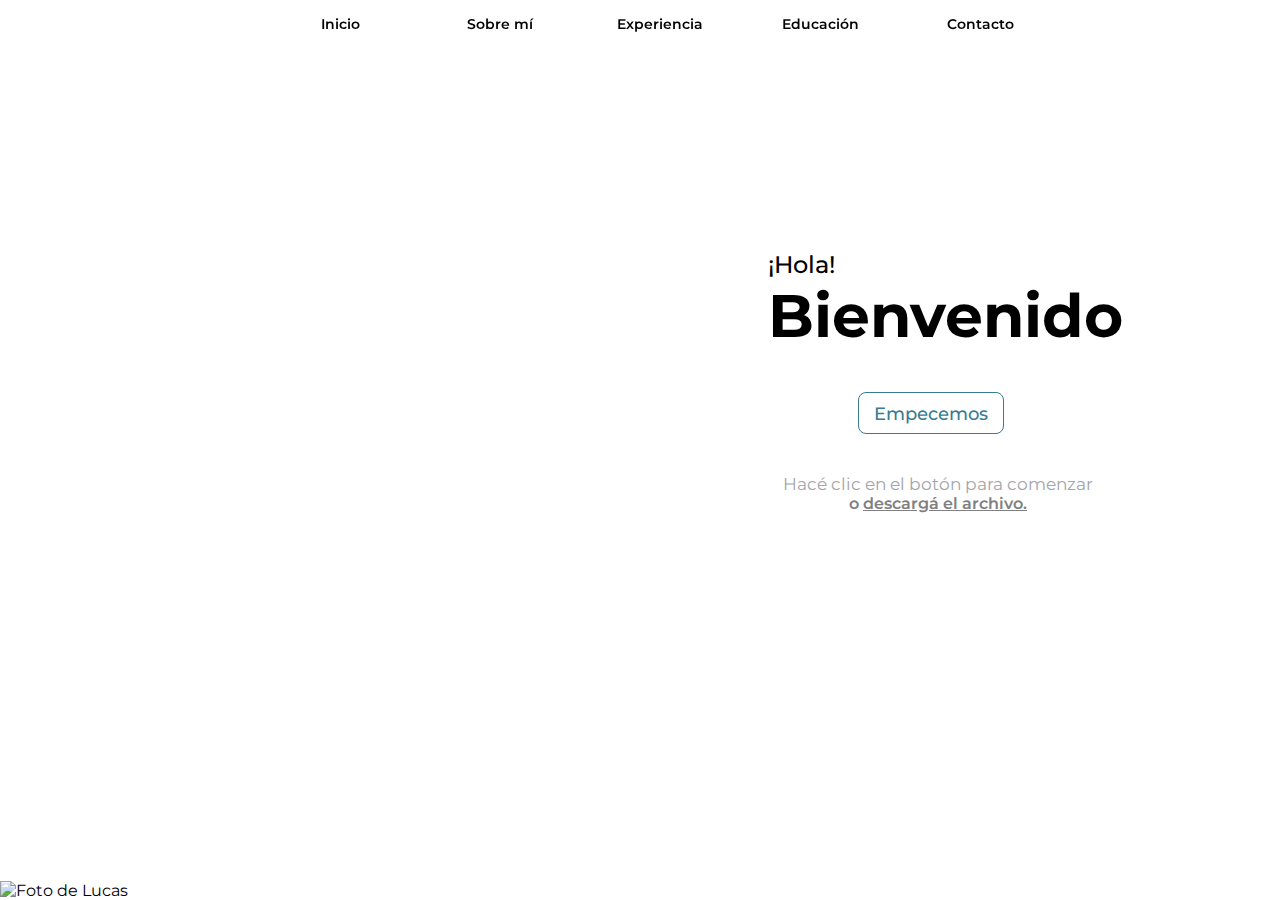
==== Index.html @ 10b66865 "Ya acercandonos a la version final" ====
<!DOCTYPE html>
<html lang="es">
<head>
    <meta charset="UTF-8">
    <meta http-equiv="X-UA-Compatible" content="IE=edge">
    <meta name="viewport" content="width=device-width, initial-scale=1.0">
    <title>Lucas Gallelli</title>
     <!-- Simbolos Iconos--> 
    <link rel="stylesheet" href="https://fonts.googleapis.com/css2?family=Material+Symbols+Outlined:opsz,wght,FILL,GRAD@20..48,100..300,0..1,-50..200" />
     <!-- JS--> 
     <script src="LEGCV.js"></script>
     <!-- CSS--> 
    <link rel="stylesheet" href="EstiloCV.css">
     <!-- Animacion de carga--> 
    <link rel="stylesheet" href="https://cdnjs.cloudflare.com/ajax/libs/animate.css/4.1.1/animate.min.css"/>
     <!-- AGREGAR Icon--> 
    <link rel="icon" type="image/x-icon" href="/Users/lucasegallelli/Downloads/LogoCV.ico">
     <!-- Fuente--> 
    <link rel="preconnect" href="https://fonts.googleapis.com"><link rel="preconnect" href="https://fonts.gstatic.com" crossorigin><link href="https://fonts.googleapis.com/css2?family=Montserrat:wght@100;300;400;500;600;700;800;900;&display=swap" rel="stylesheet">
</head>

<body>
    
    <ul class= "animate__animated animate__slideInDown">
        <li><a href="Index.html">Inicio</a></li>
        <li><a href="SobreMi.html">Sobre mí</a></li>
        <li><a href="Experiencia.html">Experiencia</a></li>
        <li><a href="Educacion.html">Educación</a></li>
        <li><a href="Contacto.html">Contacto</a></li>
    </ul>
    <nav class= "animate__animated animate__slideInDown">
        <li><a href="Index.html"><span class="material-symbols-outlined"> home</span></a></li>
        <li><a href="SobreMi.html"><span class="material-symbols-outlined"><span class="material-symbols-outlined">    account_circle</span></a></li>
        <li><a href="Experiencia.html"><span class="material-symbols-outlined">    work </span></a></li>
        <li><a href="Educacion.html"><span class="material-symbols-outlined">    import_contacts</span></a></li>
        <li><a href="Contacto.html"><span class="material-symbols-outlined"><span class="material-symbols-outlined">    mail</span></a></li>
    </nav>


    <section id="mainindexblock">

        <section id="indexblock">
            <img id="imagenindex" src="https://lh3.googleusercontent.com/pw/AL9nZEUsUrHwEGpe4EDFGvpiYIMsUhgP1ycoMiQ3l0-CgTGz7_RAZbsXWkZx-DqBt7viKuoh9SEIlNBUZXbMzDI_e-8yvKMDNLJImQ0JRB9S02xfqmV3vnQbDFMdwe0whX_OdP-_3GzON7Pcq81nXIEv-Cq0=w1065-h969-no?authuser=0" alt="Foto de Lucas" class= "animate__animated animate__fadeIn">
        </section>

        <section id="indexblock-2">
            <h3 class= "animate__animated animate__fadeInDown">¡Hola!</h3>
            <h1 class= "animate__animated animate__fadeInDown">Bienvenido</h1>
            <section id="button-index"><a id="abutton" href="SobreMi.html" class= "animate__animated animate__slideInUp">  Empecemos </a> </section>  
            <p id="p-index" class= "animate__animated animate__slideInUp"> Hacé clic en el botón para comenzar <br> <a id="download" href="https://drive.google.com/file/d/1R2vKkUDHqL-ujdQnLqTglg-j7vPukEaL/view?usp=sharing"> o <u> descargá el archivo. <u></u></a></p>
        </section>
    </section>

</body>


</html>
---- EstiloCV.css ----
body{
    margin: 0;
    min-height: 200%;
    font-family: 'Montserrat', sans-serif;
    background-attachment: static;
    background-image: url="https://64.media.tumblr.com/e9d7d4c5189bf2d4683c17b2a62a8ae2/b3cb9c77907a5abc-eb/https://64.media.tumblr.com/e9d7d4c5189bf2d4683c17b2a62a8ae2/b3cb9c77907a5abc-eb/s2048x3072/b0f3a84730cfe942783b98a0b2a202f11261b76d.pnj/b0f3a84730cfe942783b98a0b2a202f11261b76d.pnj";}
   /** Menu - NavBar*/
ul,nav {
    top: 0;  z-index: 1000;
    margin: 0;    height: 50px;
    list-style-type: none;
    display: flex;
    text-align: center;
    justify-content: center;
    overflow: hidden;
    position: sticky;
    background-color: rgba(255, 255, 255, 0.123);  -webkit-backdrop-filter: blur(1px);
    backdrop-filter: blur(8px);}
    nav {
        display: none;}
li {
    display: inline-block;
    position: static;
    margin-bottom: 1px;} 
    li a:hover {
        color: rgb(56, 124, 145);}
a {
    display: block; 
    width: 130px;
    color: black;
    padding: 15px 15px 0px 15px;
    text-decoration: none;
    font-size: 14px; font-weight: 600;}
   /** Elementos comunes a  mas de 1 seccion */
h1,h2,h3,h4,p {
        color: black;
        margin: 0px;
        width: fit-content;}
h1{ 
    font-weight:700;
    font-size: 60px;}
h2{
        font-weight:700;
        font-size: 50px;} 
h3{
    font-weight: 500;
    font-size: 24px; 
    font-style: normal;}
h4{ 
    font-size: 42px; 
    font-weight: 400;}
h5 {
    font-size: 18px; 
    font-weight: 400;}
p{  
    text-align: justify; 
    font-size: 17px; 
    font-weight: 400;}
#p-white {
    color: #ffffff;}
button {   
    position: sticky;
    background: radial-gradient(1657.5% 33094.44% at 50% 50%, rgba(41, 251, 87, 0.2) 0%, rgba(0, 0, 0, 0) 100%) /* warning: gradient uses a rotation that is not supported by CSS and may not behave as expected */, radial-gradient(683.75% 83958.63% at 104.63% -91.25%, rgba(36, 55, 105, 0.2) 0%, rgba(0, 0, 0, 0) 100%, rgba(61, 101, 203, 0.2) 100%) /* warning: gradient uses a rotation that is not supported by CSS and may not behave as expected */, radial-gradient(298.75% 65362.36% at 6.35% -251.25%, #3D65CB 0%, rgba(255, 255, 255, 0) 100%) ; 
    border-radius: 8px;
    border: 0;}
#abutton {
    border-radius: 8px;
    border: 1px solid; 
    background-color: transparent; 
    color: rgb(56, 124, 145);
    border-color: rgb(56, 124, 145);
    font-size: 18px; 
    font-weight: 500;
    padding-top: 10px;
    margin: 10px 0 10px 0;
    width: fit-content;
    height: 30px;
    text-align: center;}  
    #abutton:hover {
        border: 1px solid;
        border-color: rgb(56, 124, 145);
        background: radial-gradient(1657.5% 33094.44% at 50% 50%, rgba(41, 251, 87, 0.2) 0%, rgba(0, 0, 0, 0) 100%), radial-gradient(683.75% 83958.63% at 104.63% -91.25%, rgba(36, 55, 105, 0.2) 0%, rgba(0, 0, 0, 0) 100%, rgba(61, 101, 203, 0.2) 100%) /* warning: gradient uses a rotation that is not supported by CSS and may not behave as expected */, radial-gradient(298.75% 65362.36% at 6.35% -251.25%, #3D65CB 0%, rgba(255, 255, 255, 0) 100%); 
        border-radius: 8px;
        color: #ffffff;
        font-weight: 400;}
#section-margin {
    position: relative;
    text-align: left;
    margin: 110px 20% 200px 20%;}
#globodetexto,#globodetexto-2,#globodetexto-3  {
    margin-top: 30px;
    margin-bottom: 30px;
    padding: 30px 8% 30px 8%;
    border-left: 20;
    border-radius: 20px;}
    #globodetexto {
        color: rgb(31, 30, 30);
        background: radial-gradient(325.11% 381.11% at 45.51% 55.88%, rgba(255, 255, 255, 0.7) 0%, rgba(0, 0, 0, 0) 100%) /* warning: gradient uses a rotation that is not supported by CSS and may not behave as expected */, radial-gradient(285.84% 1067.53% at -35.74% -46.4%, rgba(64, 133, 170, 0.15) 0%, rgba(0, 0, 0, 0) 100%) /* warning: gradient uses a rotation that is not supported by CSS and may not behave as expected */;}    
    #globodetexto-2 {
        color: rgb(255, 255, 255);
        background: radial-gradient(1657.5% 33094.44% at 50% 50%, rgba(41, 251, 87, 0.2) 0%, rgba(0, 0, 0, 0) 100%), radial-gradient(683.75% 83958.63% at 104.63% -91.25%, rgba(36, 55, 105, 0.2) 0%, rgba(0, 0, 0, 0) 100%, rgba(61, 101, 203, 0.2) 100%) /* warning: gradient uses a rotation that is not supported by CSS and may not behave as expected */, radial-gradient(298.75% 65362.36% at 6.35% -251.25%, #3D65CB 0%, rgba(255, 255, 255, 0) 100%);}
    #globodetexto-3 {
        color: rgb(255, 255, 255);
        background: radial-gradient(1657.5% 33094.44% at 50% 50%, rgba(42, 183, 73, 0.2) 0%, rgba(0, 0, 0, 0) 100%), radial-gradient(683.75% 83958.63% at 104.63% -91.25%, rgba(23, 34, 65, 0.2) 0%, rgba(0, 0, 0, 0) 100%, rgba(41, 65, 126, 0.2) 100%) /* warning: gradient uses a rotation that is not supported by CSS and may not behave as expected */, radial-gradient(298.75% 65362.36% at 6.35% -251.25%, #3D65CB 0%, rgba(255, 255, 255, 0) 100%);}
    #titulo {
    margin-bottom: 50px;
    color:black;}
    #icono {
        width:55px;
        position: relative;
        margin-bottom: 40px;}     
    /** Index */
#imagenindex {
            position: absolute;
            width:1010px;
            left: 0px;
            margin: 0;
            padding: 0; 
            bottom: 0;}
#indexblock-2 {
            align-items: center;
            height: 10px;
            margin-top: 200px;
            margin-left: 60%;
            width:fit-content;}
#p-index{
            margin-top: 40px;
            text-align: center;
            color: #a3a5a9;
            width: 340px;}
#button-index{
            margin-top: 40px;
            margin-left: 90px;}
#download {
    padding: 0;
    margin-left: 70px;
    text-align: center;
    color: #808082;
    font-size: 16px;
    width: 200px;}
    /** Sobre mi */
#sobremi-titulo {
    margin-left: 45%;
    margin-bottom: 150px;}
#imagen-sobremi {
    position: absolute;
    margin-left: 25%;
    margin-top: 50px;
    border-radius: 500px;
    width: 250px;}
    /** Experiencia */
#primertrabajo {
    margin-top: 10px;
    border-bottom: solid; 
    border-color: #e1e1e1;
    border-width: 0.5px;
    padding-bottom: 20px;}
#segundotrabajo {
        margin-top: 40px;
        border-width: 0.5px;}
#resaltado {
    color: rgb(56, 124, 145);
    text-align: right;
    font-weight: 600;
    font-size: 16px;
    margin: 15px 0 15px 0;
    width: fit-content;
    padding: 0; }

/* Ventanas modales */
#abrir, #abrir-2{
	text-decoration: none;
	font-size:14px;
	display: inline-block;
	padding: 5px;
	width: 130px;
    font-weight: 400;
	color:rgb(56, 124, 145);}
#abrir:hover, #abrir-2:hover{
    font-weight: 400;
    text-decoration: underline;
    color:rgb(56, 124, 145); }
.flex{
	height:100%;
	display: flex;
    justify-content: space-between;
    -webkit-backdrop-filter: blur(1px);
    backdrop-filter: blur(1px);}
.textos{
	text-align: right;}
#textos-div {
    margin: 0;    padding: 0;}
#ventana-modal {
    position: fixed; width: 100%;}
.modal{
	display: none;
	position: fixed;
	z-index:2000;
	overflow: auto;
	left: 0;
	top:0;
	width: 100%;
	height:100%;
	background: rgba(0, 0, 0, 0.452);}
.contenido-modal{
	position: relative;
	background-color: #fefefe;
    padding: 25px 25px 30px 25px;
	margin: auto;
	width: 40%;
	box-shadow: 0 0 15px 0 rgba(0, 0, 0, .4);
	animation-name: modal;
	animation-duration: .7s;
    border-radius: 15px;}
        @keyframes modal{
            from{top:-330px; opacity:0;}
            to{top:0; opacity:1;}}
.modal-header {
	padding: 1px 16px;
	color: black;
    margin-bottom: 20px;}
    #titulo-referencia {
        margin-bottom: 25px;
        font-weight: 700;}
.modal-body{
	padding: 10px 20px 20px 20px;
    text-align: center;}
.close{
	color: #d6d3d3;
    margin-bottom: 10px;
	font-size:30px;}
        .close:hover{
	color: rgb(233, 78, 78);
	text-decoration: none;
	cursor: pointer;}
    /** Educacion e Idiomas */
#primerestudio {
        margin-top: 10px;
        border-bottom: solid; 
        border-color: #e7e6e6;
        border-width: 0.5px;
        padding-bottom: 40px;}
#segundoestudio {
        margin-top: 30px;
        border-bottom: solid; 
        border-color: #e7e6e6;
        border-width: 0.5px;
        padding-bottom: 50px;}
#tercerestudio {
        margin-top: 30px;
        padding-bottom: 20px;
        border-width: 0.5px;}
#langsection {    
    margin-top: 100px;
    margin-bottom: 30px;}
        /** Contacto */
input {
    font-family: 'Montserrat', sans-serif;
    width: 90%; 
    height: 30px;
    top: 342px;
    padding-left: 15px;  margin: 10px;
    background:#ffffff;
    border: 0px; 
    border-radius: 60px;}
textarea {
        font-family: 'Montserrat', sans-serif;
        width: 87%; 
        height: 100px;
        top: 342px;
        padding: 15px;  margin: 10px;
        background:#ffffff;
        border: 0px; 
        border-radius: 20px;}
#redes {
    background: black; 
    overflow: hidden;
    text-align: center;
    position: static;
    bottom: 0;
    height: 100px;}
#a-redes {
    color: white;
    margin-top: 15%;
    margin-left: 10px;
    margin-right: 10px;
    font-weight: 600;
    font-size: 14px;}
#button-enviar {
    margin-left: 45%;
    margin-right: 45%;
    padding: 2px;
    background: radial-gradient(1657.5% 33094.44% at 50% 50%, rgba(41, 251, 87, 0.2) 0%, rgba(0, 0, 0, 0) 100%), radial-gradient(683.75% 83958.63% at 104.63% -91.25%, rgba(36, 55, 105, 0.2) 0%, rgba(0, 0, 0, 0) 100%, rgba(61, 101, 203, 0.2) 100%) /* warning: gradient uses a rotation that is not supported by CSS and may not behave as expected */, radial-gradient(298.75% 65362.36% at 6.35% -251.25%, #3D65CB 0%, rgba(255, 255, 255, 0) 100%); 
    margin-top: 5%;}
#abutton-enviar{ 
    color: #ffffff;
    font-family: 'Montserrat', sans-serif;     
    font-size: 14px; 
    font-weight: 500;
    padding: 10px; 
    border-radius: 30px;
    width: fit-content;}
#check { 
    margin-top: 9px ;
    margin-left: 15px ;
    float: left;
    font-size: 12px;
    width: fit-content;}
#checkbox {
    float: left;
    background-color: #292929;
    width: 15px;
    border: 0 solid;
    margin: 0 0  0 15px;}
#button-siguiente {
    position: absolute;
    margin-top: 4%;
    right: 0;}
#option-section {
    display: flex;
    flex-direction: row;
    justify-content: left;}
#globodecontacto  {
    margin-top: 30px;
    margin-bottom: 30px;
    padding: 20px 5% 20px 5%;
    width: 45%;
    height: 200px;
    border-radius: 20px;
    color: white;
    background: radial-gradient(1657.5% 33094.44% at 50% 50%, rgba(41, 251, 87, 0.2) 0%, rgba(0, 0, 0, 0) 100%), radial-gradient(683.75% 83958.63% at 104.63% -91.25%, rgba(36, 55, 105, 0.2) 0%, rgba(0, 0, 0, 0) 100%, rgba(61, 101, 203, 0.2) 100%) /* warning: gradient uses a rotation that is not supported by CSS and may not behave as expected */, radial-gradient(298.75% 65362.36% at 6.35% -251.25%, #3D65CB 0%, rgba(255, 255, 255, 0) 100%);}
#a-3{
margin-top: 90px;
text-decoration: none;
text-align: center;
font-size:40px;
display: inline-block;
padding: 1px 0 3px;
width: 55px;
border-radius: 300%;
color:rgb(56, 124, 145);
background-color: white;}
#a-3:hover{
     background-color: #212121; color: white; }
#QR {
        width:80%;
        margin-top: 40px;  
        align-items: center;}
    /*Responsive*/
    @media (max-width: 1100px) {
        #imagenindex {width: 800px; left:-100px;}
        #indexblock-2 {margin-left: 50%; margin-top: 100px}
        #section-margin {margin-left: 10%; margin-right: 10%;}
        #imagen-sobremi {width: 0px}
        #sobremi-titulo {margin-left: 0;margin-bottom: 40px;}}
    @media (max-width: 840px) {
        ul {display: none;}
        a {width: 45px;}
        .contenido-modal{width: 70%}
        .textos{padding: 150px;}
        #option-section,nav{ display:block;}
        #globodecontacto {width: 90%;height: 200px;}
        #redes{ margin-left: -10%;}
        #imagenindex {width: 600px;left:0;bottom: 0;}
        #indexblock-2 {display: block center; margin-left: 25%; margin-top: 80px}}
    @media screen and (max-width:580px){
        h1{font-size: 50px}
        .textos{padding:50px}
        #imagenindex {width: 350px;left:0;}
        #indexblock-2 {margin-left: 10%; margin-top: 50px; margin-bottom: 5px;}
        #p-index{margin-top: 20px; font-size: 14px; margin-left: -30px; }
        #download {font-size: 14px;}
        #button-index {margin-left: 60px;}}
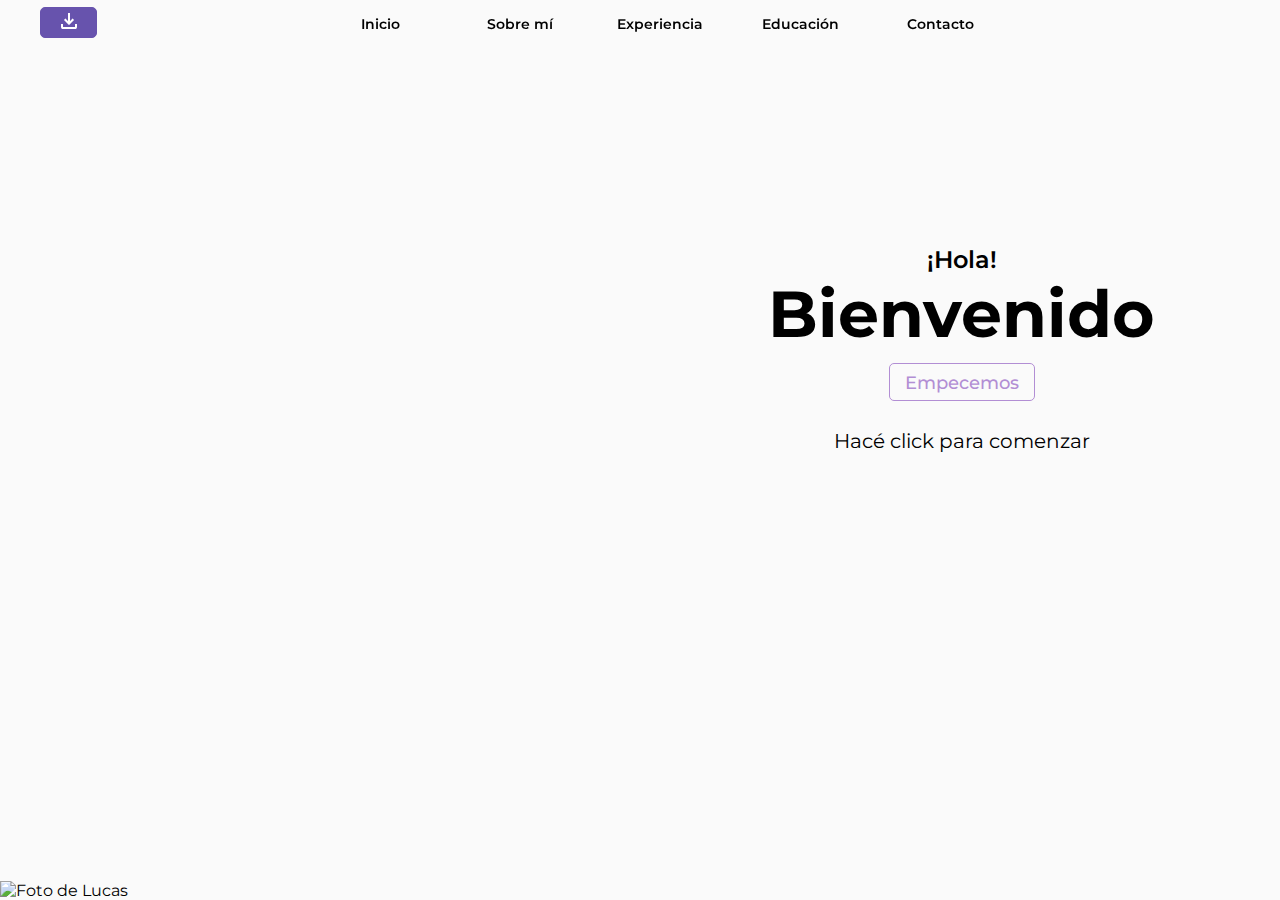
==== commit 82b09c9b: "Estilos" ====
--- a/Index.html
+++ b/Index.html
@@ -7,8 +7,6 @@
     <title>Lucas Gallelli</title>
      <!-- Simbolos Iconos--> 
     <link rel="stylesheet" href="https://fonts.googleapis.com/css2?family=Material+Symbols+Outlined:opsz,wght,FILL,GRAD@20..48,100..300,0..1,-50..200" />
-     <!-- JS--> 
-     <script src="LEGCV.js"></script>
      <!-- CSS--> 
     <link rel="stylesheet" href="EstiloCV.css">
      <!-- Animacion de carga--> 
@@ -20,13 +18,16 @@
 </head>
 
 <body>
-    
+<!-- NavBar-->  
     <ul class= "animate__animated animate__slideInDown">
+        <li><a id="abutton-down" href="https://drive.google.com/file/d/1R2vKkUDHqL-ujdQnLqTglg-j7vPukEaL/view?usp=sharing">  <span class="material-symbols-outlined">
+            download</span></a></li>
         <li><a href="Index.html">Inicio</a></li>
         <li><a href="SobreMi.html">Sobre mí</a></li>
         <li><a href="Experiencia.html">Experiencia</a></li>
         <li><a href="Educacion.html">Educación</a></li>
         <li><a href="Contacto.html">Contacto</a></li>
+
     </ul>
     <nav class= "animate__animated animate__slideInDown">
         <li><a href="Index.html"><span class="material-symbols-outlined"> home</span></a></li>
@@ -45,13 +46,14 @@
 
         <section id="indexblock-2">
             <h3 class= "animate__animated animate__fadeInDown">¡Hola!</h3>
-            <h1 class= "animate__animated animate__fadeInDown">Bienvenido</h1>
-            <section id="button-index"><a id="abutton" href="SobreMi.html" class= "animate__animated animate__slideInUp">  Empecemos </a> </section>  
-            <p id="p-index" class= "animate__animated animate__slideInUp"> Hacé clic en el botón para comenzar <br> <a id="download" href="https://drive.google.com/file/d/1R2vKkUDHqL-ujdQnLqTglg-j7vPukEaL/view?usp=sharing"> o <u> descargá el archivo. <u></u></a></p>
+            <h1 id="titulo" class= "animate__animated animate__fadeInDown">Bienvenido</h1>
+            <section id="button-index"><a id="abutton" href="SobreMi.html" class= "animate__animated animate__slideInUp">  Empecemos </a>  </section>  
+            <p  class= "animate__animated animate__slideInUp"> Hacé click para comenzar </p> 
+           
         </section>
+
     </section>
-
+ <!-- JS--> 
+ <script src="LEGCV.js"></script>
 </body>
-
-
 </html>--- a/EstiloCV.css
+++ b/EstiloCV.css
@@ -1,14 +1,14 @@
-
 body{
     margin: 0;
     min-height: 200%;
     font-family: 'Montserrat', sans-serif;
-    background-attachment: static;
-    background-image: url="https://64.media.tumblr.com/e9d7d4c5189bf2d4683c17b2a62a8ae2/b3cb9c77907a5abc-eb/https://64.media.tumblr.com/e9d7d4c5189bf2d4683c17b2a62a8ae2/b3cb9c77907a5abc-eb/s2048x3072/b0f3a84730cfe942783b98a0b2a202f11261b76d.pnj/b0f3a84730cfe942783b98a0b2a202f11261b76d.pnj";}
+    background-attachment: fixed;
+    background-size: 2400px;
+    background-color: #fafafa;}
    /** Menu - NavBar*/
 ul,nav {
     top: 0;  z-index: 1000;
-    margin: 0;    height: 50px;
+    margin: 0;    height: 45px;
     list-style-type: none;
     display: flex;
     text-align: center;
@@ -24,66 +24,84 @@
     position: static;
     margin-bottom: 1px;} 
     li a:hover {
-        color: rgb(56, 124, 145);}
+        color: #b48fd5;}
 a {
     display: block; 
-    width: 130px;
+    width: 110px;
     color: black;
     padding: 15px 15px 0px 15px;
     text-decoration: none;
     font-size: 14px; font-weight: 600;}
-   /** Elementos comunes a  mas de 1 seccion */
-h1,h2,h3,h4,p {
-        color: black;
+   /** Elementos comunes a  mas de 1 pagina html */
+h1,h2,h3,h4,h5,h6,p {
         margin: 0px;
         width: fit-content;}
 h1{ 
     font-weight:700;
-    font-size: 60px;}
+    font-size: 65px;}
 h2{
         font-weight:700;
         font-size: 50px;} 
 h3{
-    font-weight: 500;
+    font-weight: 600;
     font-size: 24px; 
     font-style: normal;}
 h4{ 
     font-size: 42px; 
+    font-weight: 600;}
+h5 {
+    font-size: 20px; 
+    font-weight: 700;}
+h6 {
+    font-size: 20px; 
+    color: #6752ad;
+    font-weight: 700;}
+p{  
+    margin-top: 18px;
+    margin-bottom: 20px;
+    text-align: justify; 
+    font-size: 20px; 
     font-weight: 400;}
-h5 {
-    font-size: 18px; 
-    font-weight: 400;}
-p{  
-    text-align: justify; 
-    font-size: 17px; 
-    font-weight: 400;}
-#p-white {
+#white {
     color: #ffffff;}
 button {   
     position: sticky;
     background: radial-gradient(1657.5% 33094.44% at 50% 50%, rgba(41, 251, 87, 0.2) 0%, rgba(0, 0, 0, 0) 100%) /* warning: gradient uses a rotation that is not supported by CSS and may not behave as expected */, radial-gradient(683.75% 83958.63% at 104.63% -91.25%, rgba(36, 55, 105, 0.2) 0%, rgba(0, 0, 0, 0) 100%, rgba(61, 101, 203, 0.2) 100%) /* warning: gradient uses a rotation that is not supported by CSS and may not behave as expected */, radial-gradient(298.75% 65362.36% at 6.35% -251.25%, #3D65CB 0%, rgba(255, 255, 255, 0) 100%) ; 
     border-radius: 8px;
     border: 0;}
-#abutton {
-    border-radius: 8px;
+    #abutton, #abutton-down {
+    border-radius: 5px;
     border: 1px solid; 
     background-color: transparent; 
-    color: rgb(56, 124, 145);
-    border-color: rgb(56, 124, 145);
+    color: #b28ed4;
+    border-color: #b28ed4;
     font-size: 18px; 
     font-weight: 500;
-    padding-top: 10px;
+    padding-top: 8px;
+    padding-bottom: 4px;
     margin: 10px 0 10px 0;
     width: fit-content;
-    height: 30px;
-    text-align: center;}  
-    #abutton:hover {
+    height: 24px;
+    text-align: center;
+    transition: 0.5s;}  
+    #abutton-down {
+        background-color: #6753ad;
+        color: white;
+        position: absolute;
+        left: 40px;
+        top: -3px;
+        border-radius: 5px;
+        width: 25px;
+        border: 1px solid #6752ad;
+        padding-top: 1px;
+    }
+        #abutton:hover, #abutton-down:hover {
+        border-radius: 50px;
         border: 1px solid;
-        border-color: rgb(56, 124, 145);
-        background: radial-gradient(1657.5% 33094.44% at 50% 50%, rgba(41, 251, 87, 0.2) 0%, rgba(0, 0, 0, 0) 100%), radial-gradient(683.75% 83958.63% at 104.63% -91.25%, rgba(36, 55, 105, 0.2) 0%, rgba(0, 0, 0, 0) 100%, rgba(61, 101, 203, 0.2) 100%) /* warning: gradient uses a rotation that is not supported by CSS and may not behave as expected */, radial-gradient(298.75% 65362.36% at 6.35% -251.25%, #3D65CB 0%, rgba(255, 255, 255, 0) 100%); 
-        border-radius: 8px;
+        border-color:#b28ed4;
+        background-color:#b28ed4; 
         color: #ffffff;
-        font-weight: 400;}
+        font-weight: 500;}
 #section-margin {
     position: relative;
     text-align: left;
@@ -96,50 +114,63 @@
     border-radius: 20px;}
     #globodetexto {
         color: rgb(31, 30, 30);
-        background: radial-gradient(325.11% 381.11% at 45.51% 55.88%, rgba(255, 255, 255, 0.7) 0%, rgba(0, 0, 0, 0) 100%) /* warning: gradient uses a rotation that is not supported by CSS and may not behave as expected */, radial-gradient(285.84% 1067.53% at -35.74% -46.4%, rgba(64, 133, 170, 0.15) 0%, rgba(0, 0, 0, 0) 100%) /* warning: gradient uses a rotation that is not supported by CSS and may not behave as expected */;}    
+        background: #fff }    
     #globodetexto-2 {
         color: rgb(255, 255, 255);
-        background: radial-gradient(1657.5% 33094.44% at 50% 50%, rgba(41, 251, 87, 0.2) 0%, rgba(0, 0, 0, 0) 100%), radial-gradient(683.75% 83958.63% at 104.63% -91.25%, rgba(36, 55, 105, 0.2) 0%, rgba(0, 0, 0, 0) 100%, rgba(61, 101, 203, 0.2) 100%) /* warning: gradient uses a rotation that is not supported by CSS and may not behave as expected */, radial-gradient(298.75% 65362.36% at 6.35% -251.25%, #3D65CB 0%, rgba(255, 255, 255, 0) 100%);}
+        background: linear-gradient(300deg,#32316a 0%,#1e1d88 25%,#6753ad 55%)}
     #globodetexto-3 {
         color: rgb(255, 255, 255);
-        background: radial-gradient(1657.5% 33094.44% at 50% 50%, rgba(42, 183, 73, 0.2) 0%, rgba(0, 0, 0, 0) 100%), radial-gradient(683.75% 83958.63% at 104.63% -91.25%, rgba(23, 34, 65, 0.2) 0%, rgba(0, 0, 0, 0) 100%, rgba(41, 65, 126, 0.2) 100%) /* warning: gradient uses a rotation that is not supported by CSS and may not behave as expected */, radial-gradient(298.75% 65362.36% at 6.35% -251.25%, #3D65CB 0%, rgba(255, 255, 255, 0) 100%);}
-    #titulo {
-    margin-bottom: 50px;
-    color:black;}
-    #icono {
-        width:55px;
+        background-color: #6752ad;}
+#icono {
+        width:45px;
+        border-radius:10px ;
         position: relative;
-        margin-bottom: 40px;}     
+        margin-bottom: 30px;}   
+footer {
+    background: #404040; 
+    overflow: hidden;
+    text-align: center;
+    position: static;
+    bottom: 0;
+    height: 90px;}
+    #a-redes {
+        color: white;
+        margin-top: 15%;
+        width: fit-content;
+        margin-left: 10px;
+        margin-right: 10px;
+        font-weight: 600;
+        font-size: 14px;}
     /** Index */
 #imagenindex {
-            position: absolute;
-            width:1010px;
-            left: 0px;
-            margin: 0;
-            padding: 0; 
-            bottom: 0;}
+    position: absolute;
+    width:1010px;
+    left: 0px;
+    margin: 0;
+    padding: 0; 
+    bottom: 0;}
 #indexblock-2 {
-            align-items: center;
-            height: 10px;
-            margin-top: 200px;
-            margin-left: 60%;
-            width:fit-content;}
+    display: flex;
+    flex-direction: column;
+    align-items: center;
+    height: 10px;
+    margin-top: 200px;
+    margin-left: 60%;
+    width:fit-content;}
+#buttonindex {
+    display: flex;
+    flex-direction: row;
+}
 #p-index{
-            margin-top: 40px;
-            text-align: center;
-            color: #a3a5a9;
-            width: 340px;}
-#button-index{
-            margin-top: 40px;
-            margin-left: 90px;}
-#download {
-    padding: 0;
-    margin-left: 70px;
-    text-align: center;
-    color: #808082;
-    font-size: 16px;
-    width: 200px;}
+    margin-top: 40px;
+    text-align: center;
+    color: #a3a5a9;
+    width: 340px;}
     /** Sobre mi */
+#conteiner {
+    display: flex;
+    flex-direction: row;
+    justify-content: space-between}
 #sobremi-titulo {
     margin-left: 45%;
     margin-bottom: 150px;}
@@ -148,6 +179,7 @@
     margin-left: 25%;
     margin-top: 50px;
     border-radius: 500px;
+    background-color: rgb(255, 255, 255);
     width: 250px;}
     /** Experiencia */
 #primertrabajo {
@@ -159,28 +191,21 @@
 #segundotrabajo {
         margin-top: 40px;
         border-width: 0.5px;}
-#resaltado {
-    color: rgb(56, 124, 145);
-    text-align: right;
-    font-weight: 600;
-    font-size: 16px;
-    margin: 15px 0 15px 0;
-    width: fit-content;
-    padding: 0; }
-
 /* Ventanas modales */
 #abrir, #abrir-2{
-	text-decoration: none;
-	font-size:14px;
-	display: inline-block;
-	padding: 5px;
-	width: 130px;
-    font-weight: 400;
-	color:rgb(56, 124, 145);}
+    margin-top: 30px;
+    margin-bottom: 20px;
+    text-decoration: none;
+    text-align: center;
+    font-size:30px;
+    display: inline-block;
+    justify-content: center;
+    padding: 0 0 0 0  ;    width: 34px; height: 34px;
+    border-radius: 300px;
+    color:rgb(255, 255, 255);
+    background-color:#b28ed4;}
 #abrir:hover, #abrir-2:hover{
-    font-weight: 400;
-    text-decoration: underline;
-    color:rgb(56, 124, 145); }
+    background-color: rgb(0, 0, 0) ; color: white; }
 .flex{
 	height:100%;
 	display: flex;
@@ -208,7 +233,7 @@
 	background-color: #fefefe;
     padding: 25px 25px 30px 25px;
 	margin: auto;
-	width: 40%;
+	width: 35%;
 	box-shadow: 0 0 15px 0 rgba(0, 0, 0, .4);
 	animation-name: modal;
 	animation-duration: .7s;
@@ -227,6 +252,8 @@
 	padding: 10px 20px 20px 20px;
     text-align: center;}
 .close{
+    position: absolute;
+    right: 15px;
 	color: #d6d3d3;
     margin-bottom: 10px;
 	font-size:30px;}
@@ -246,14 +273,19 @@
         border-bottom: solid; 
         border-color: #e7e6e6;
         border-width: 0.5px;
-        padding-bottom: 50px;}
+        padding-bottom: 10px;}
 #tercerestudio {
-        margin-top: 30px;
+        margin-top: 40px;
         padding-bottom: 20px;
         border-width: 0.5px;}
 #langsection {    
     margin-top: 100px;
     margin-bottom: 30px;}
+#Lic {
+    width:100%;
+    margin-top: 10px;  
+    align-items: center;
+    border-radius: 10px;}
         /** Contacto */
 input {
     font-family: 'Montserrat', sans-serif;
@@ -273,20 +305,6 @@
         background:#ffffff;
         border: 0px; 
         border-radius: 20px;}
-#redes {
-    background: black; 
-    overflow: hidden;
-    text-align: center;
-    position: static;
-    bottom: 0;
-    height: 100px;}
-#a-redes {
-    color: white;
-    margin-top: 15%;
-    margin-left: 10px;
-    margin-right: 10px;
-    font-weight: 600;
-    font-size: 14px;}
 #button-enviar {
     margin-left: 45%;
     margin-right: 45%;
@@ -320,7 +338,7 @@
 #option-section {
     display: flex;
     flex-direction: row;
-    justify-content: left;}
+    justify-content: center;}
 #globodecontacto  {
     margin-top: 30px;
     margin-bottom: 30px;
@@ -329,46 +347,39 @@
     height: 200px;
     border-radius: 20px;
     color: white;
-    background: radial-gradient(1657.5% 33094.44% at 50% 50%, rgba(41, 251, 87, 0.2) 0%, rgba(0, 0, 0, 0) 100%), radial-gradient(683.75% 83958.63% at 104.63% -91.25%, rgba(36, 55, 105, 0.2) 0%, rgba(0, 0, 0, 0) 100%, rgba(61, 101, 203, 0.2) 100%) /* warning: gradient uses a rotation that is not supported by CSS and may not behave as expected */, radial-gradient(298.75% 65362.36% at 6.35% -251.25%, #3D65CB 0%, rgba(255, 255, 255, 0) 100%);}
-#a-3{
-margin-top: 90px;
-text-decoration: none;
-text-align: center;
-font-size:40px;
-display: inline-block;
-padding: 1px 0 3px;
-width: 55px;
-border-radius: 300%;
-color:rgb(56, 124, 145);
-background-color: white;}
-#a-3:hover{
-     background-color: #212121; color: white; }
+    background-image: linear-gradient(130deg,#252527 0%,#1e1e25 50%,#0f0f10 55%,#0e121d 60%)}
 #QR {
-        width:80%;
-        margin-top: 40px;  
-        align-items: center;}
+    width:200px;
+    margin-top: 40px;  
+    align-items: center;}
+#QR-section {
+    margin-top: 20px;}
+#Addme {
+    width: 180px;
+    display: block;
+    margin-top: 80px;  
+    align-items: center;}
     /*Responsive*/
-    @media (max-width: 1100px) {
+    @media screen and (max-width: 1100px) {
         #imagenindex {width: 800px; left:-100px;}
         #indexblock-2 {margin-left: 50%; margin-top: 100px}
         #section-margin {margin-left: 10%; margin-right: 10%;}
         #imagen-sobremi {width: 0px}
         #sobremi-titulo {margin-left: 0;margin-bottom: 40px;}}
-    @media (max-width: 840px) {
+    @media screen and (max-width: 840px) {
         ul {display: none;}
         a {width: 45px;}
         .contenido-modal{width: 70%}
         .textos{padding: 150px;}
+        #Addme {display: none;}
+        #conteiner { flex-direction: column;}
         #option-section,nav{ display:block;}
         #globodecontacto {width: 90%;height: 200px;}
-        #redes{ margin-left: -10%;}
-        #imagenindex {width: 600px;left:0;bottom: 0;}
-        #indexblock-2 {display: block center; margin-left: 25%; margin-top: 80px}}
+        #redes{ height: 130px;}
+        #imagenindex {width: 450px;left:0;bottom: 0;}
+        #indexblock-2 { margin-left: 25%; margin-top: 80px}}
     @media screen and (max-width:580px){
         h1{font-size: 50px}
         .textos{padding:50px}
         #imagenindex {width: 350px;left:0;}
-        #indexblock-2 {margin-left: 10%; margin-top: 50px; margin-bottom: 5px;}
-        #p-index{margin-top: 20px; font-size: 14px; margin-left: -30px; }
-        #download {font-size: 14px;}
-        #button-index {margin-left: 60px;}}+        #indexblock-2 { margin-left: 15%; margin-top: 80px}}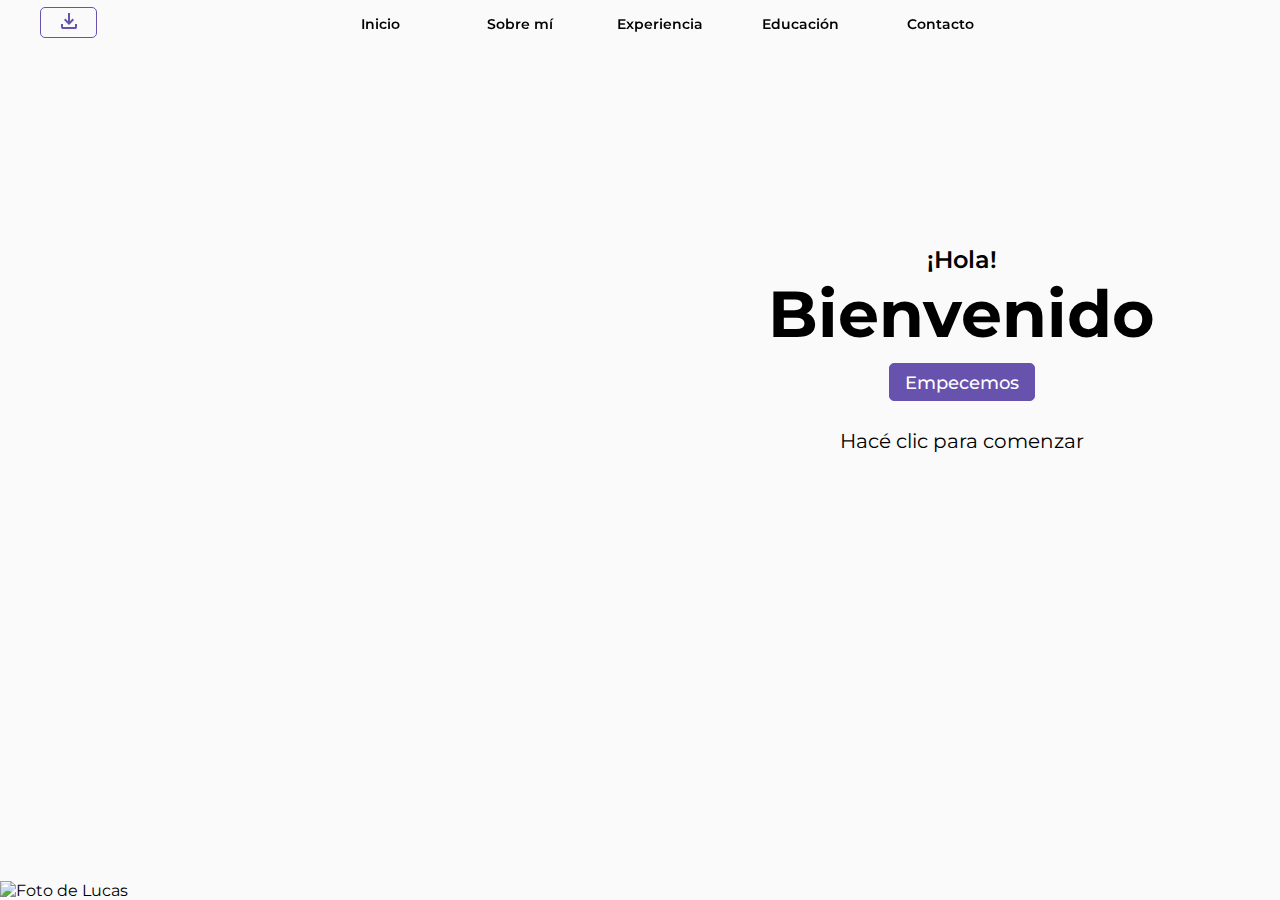
==== commit cdac0567: "Detalles esteticos" ====
--- a/Index.html
+++ b/Index.html
@@ -48,7 +48,7 @@
             <h3 class= "animate__animated animate__fadeInDown">¡Hola!</h3>
             <h1 id="titulo" class= "animate__animated animate__fadeInDown">Bienvenido</h1>
             <section id="button-index"><a id="abutton" href="SobreMi.html" class= "animate__animated animate__slideInUp">  Empecemos </a>  </section>  
-            <p  class= "animate__animated animate__slideInUp"> Hacé click para comenzar </p> 
+            <p  class= "animate__animated animate__slideInUp"> Hacé clic para comenzar </p> 
            
         </section>
 
--- a/EstiloCV.css
+++ b/EstiloCV.css
@@ -3,8 +3,9 @@
     min-height: 200%;
     font-family: 'Montserrat', sans-serif;
     background-attachment: fixed;
-    background-size: 2400px;
-    background-color: #fafafa;}
+
+    background-color: #fafafa;
+    }
    /** Menu - NavBar*/
 ul,nav {
     top: 0;  z-index: 1000;
@@ -29,7 +30,7 @@
     display: block; 
     width: 110px;
     color: black;
-    padding: 15px 15px 0px 15px;
+    padding: 15px 15px 15px 15px;
     text-decoration: none;
     font-size: 14px; font-weight: 600;}
    /** Elementos comunes a  mas de 1 pagina html */
@@ -64,17 +65,12 @@
     font-weight: 400;}
 #white {
     color: #ffffff;}
-button {   
-    position: sticky;
-    background: radial-gradient(1657.5% 33094.44% at 50% 50%, rgba(41, 251, 87, 0.2) 0%, rgba(0, 0, 0, 0) 100%) /* warning: gradient uses a rotation that is not supported by CSS and may not behave as expected */, radial-gradient(683.75% 83958.63% at 104.63% -91.25%, rgba(36, 55, 105, 0.2) 0%, rgba(0, 0, 0, 0) 100%, rgba(61, 101, 203, 0.2) 100%) /* warning: gradient uses a rotation that is not supported by CSS and may not behave as expected */, radial-gradient(298.75% 65362.36% at 6.35% -251.25%, #3D65CB 0%, rgba(255, 255, 255, 0) 100%) ; 
-    border-radius: 8px;
-    border: 0;}
-    #abutton, #abutton-down {
+#abutton, #abutton-down {
     border-radius: 5px;
     border: 1px solid; 
-    background-color: transparent; 
-    color: #b28ed4;
-    border-color: #b28ed4;
+    background-color: #6752ad; 
+    color: white;
+    border-color: #6752ad;
     font-size: 18px; 
     font-weight: 500;
     padding-top: 8px;
@@ -85,18 +81,17 @@
     text-align: center;
     transition: 0.5s;}  
     #abutton-down {
-        background-color: #6753ad;
-        color: white;
+        background-color: transparent;
+        color: #6752ad;
         position: absolute;
         left: 40px;
         top: -3px;
         border-radius: 5px;
         width: 25px;
         border: 1px solid #6752ad;
-        padding-top: 1px;
-    }
+        padding-top: 1px;}
         #abutton:hover, #abutton-down:hover {
-        border-radius: 50px;
+        border-radius: 100px;
         border: 1px solid;
         border-color:#b28ed4;
         background-color:#b28ed4; 
@@ -114,13 +109,17 @@
     border-radius: 20px;}
     #globodetexto {
         color: rgb(31, 30, 30);
-        background: #fff }    
+        background-color: #fff }    
     #globodetexto-2 {
         color: rgb(255, 255, 255);
+        background-size: 400px;
+        background-image: url('https://i.ibb.co/x52pXf1/fondo.png');
         background: linear-gradient(300deg,#32316a 0%,#1e1d88 25%,#6753ad 55%)}
     #globodetexto-3 {
         color: rgb(255, 255, 255);
-        background-color: #6752ad;}
+        background-size: 1400px;
+        background-image: url('https://i.ibb.co/x52pXf1/fondo.png');
+        background: linear-gradient(340deg,#32316a 0%,#38368c 25%,#6753ad 55%)}
 #icono {
         width:45px;
         border-radius:10px ;
@@ -141,6 +140,10 @@
         margin-right: 10px;
         font-weight: 600;
         font-size: 14px;}
+#button-siguiente {
+    position: absolute;
+    margin-top: 4%;
+    right: 0;}
     /** Index */
 #imagenindex {
     position: absolute;
@@ -158,14 +161,7 @@
     margin-left: 60%;
     width:fit-content;}
 #buttonindex {
-    display: flex;
-    flex-direction: row;
-}
-#p-index{
-    margin-top: 40px;
-    text-align: center;
-    color: #a3a5a9;
-    width: 340px;}
+    margin-top: 40px;}
     /** Sobre mi */
 #conteiner {
     display: flex;
@@ -176,7 +172,7 @@
     margin-bottom: 150px;}
 #imagen-sobremi {
     position: absolute;
-    margin-left: 25%;
+    margin-left: 23%;
     margin-top: 50px;
     border-radius: 500px;
     background-color: rgb(255, 255, 255);
@@ -200,7 +196,7 @@
     font-size:30px;
     display: inline-block;
     justify-content: center;
-    padding: 0 0 0 0  ;    width: 34px; height: 34px;
+    padding: 0 0 0 0  ;    width: 38px; height: 38px;
     border-radius: 300px;
     color:rgb(255, 255, 255);
     background-color:#b28ed4;}
@@ -287,67 +283,11 @@
     align-items: center;
     border-radius: 10px;}
         /** Contacto */
-input {
-    font-family: 'Montserrat', sans-serif;
-    width: 90%; 
-    height: 30px;
-    top: 342px;
-    padding-left: 15px;  margin: 10px;
-    background:#ffffff;
-    border: 0px; 
-    border-radius: 60px;}
-textarea {
-        font-family: 'Montserrat', sans-serif;
-        width: 87%; 
-        height: 100px;
-        top: 342px;
-        padding: 15px;  margin: 10px;
-        background:#ffffff;
-        border: 0px; 
-        border-radius: 20px;}
-#button-enviar {
-    margin-left: 45%;
-    margin-right: 45%;
-    padding: 2px;
-    background: radial-gradient(1657.5% 33094.44% at 50% 50%, rgba(41, 251, 87, 0.2) 0%, rgba(0, 0, 0, 0) 100%), radial-gradient(683.75% 83958.63% at 104.63% -91.25%, rgba(36, 55, 105, 0.2) 0%, rgba(0, 0, 0, 0) 100%, rgba(61, 101, 203, 0.2) 100%) /* warning: gradient uses a rotation that is not supported by CSS and may not behave as expected */, radial-gradient(298.75% 65362.36% at 6.35% -251.25%, #3D65CB 0%, rgba(255, 255, 255, 0) 100%); 
-    margin-top: 5%;}
-#abutton-enviar{ 
-    color: #ffffff;
-    font-family: 'Montserrat', sans-serif;     
-    font-size: 14px; 
-    font-weight: 500;
-    padding: 10px; 
-    border-radius: 30px;
-    width: fit-content;}
-#check { 
-    margin-top: 9px ;
-    margin-left: 15px ;
-    float: left;
-    font-size: 12px;
-    width: fit-content;}
-#checkbox {
-    float: left;
-    background-color: #292929;
-    width: 15px;
-    border: 0 solid;
-    margin: 0 0  0 15px;}
-#button-siguiente {
-    position: absolute;
-    margin-top: 4%;
-    right: 0;}
+
 #option-section {
     display: flex;
     flex-direction: row;
     justify-content: center;}
-#globodecontacto  {
-    margin-top: 30px;
-    margin-bottom: 30px;
-    padding: 20px 5% 20px 5%;
-    width: 45%;
-    height: 200px;
-    border-radius: 20px;
-    color: white;
-    background-image: linear-gradient(130deg,#252527 0%,#1e1e25 50%,#0f0f10 55%,#0e121d 60%)}
 #QR {
     width:200px;
     margin-top: 40px;  
@@ -355,10 +295,17 @@
 #QR-section {
     margin-top: 20px;}
 #Addme {
-    width: 180px;
+    width: 280px;
+    height: fit-content;
     display: block;
-    margin-top: 80px;  
+    margin-top: 120px;  
     align-items: center;}
+#button-inicio {
+    position: absolute;
+    margin-top: 5%;
+    margin-bottom: 20%;
+    left: 10%; 
+} 
     /*Responsive*/
     @media screen and (max-width: 1100px) {
         #imagenindex {width: 800px; left:-100px;}
@@ -376,10 +323,10 @@
         #option-section,nav{ display:block;}
         #globodecontacto {width: 90%;height: 200px;}
         #redes{ height: 130px;}
-        #imagenindex {width: 450px;left:0;bottom: 0;}
-        #indexblock-2 { margin-left: 25%; margin-top: 80px}}
+        #imagenindex {width: 500px;left:0;bottom: 0;}
+        #indexblock-2 { margin-left: 22%; margin-top: 80px}}
     @media screen and (max-width:580px){
         h1{font-size: 50px}
         .textos{padding:50px}
         #imagenindex {width: 350px;left:0;}
-        #indexblock-2 { margin-left: 15%; margin-top: 80px}}+        #indexblock-2 { margin-left: 17%; margin-top: 80px}}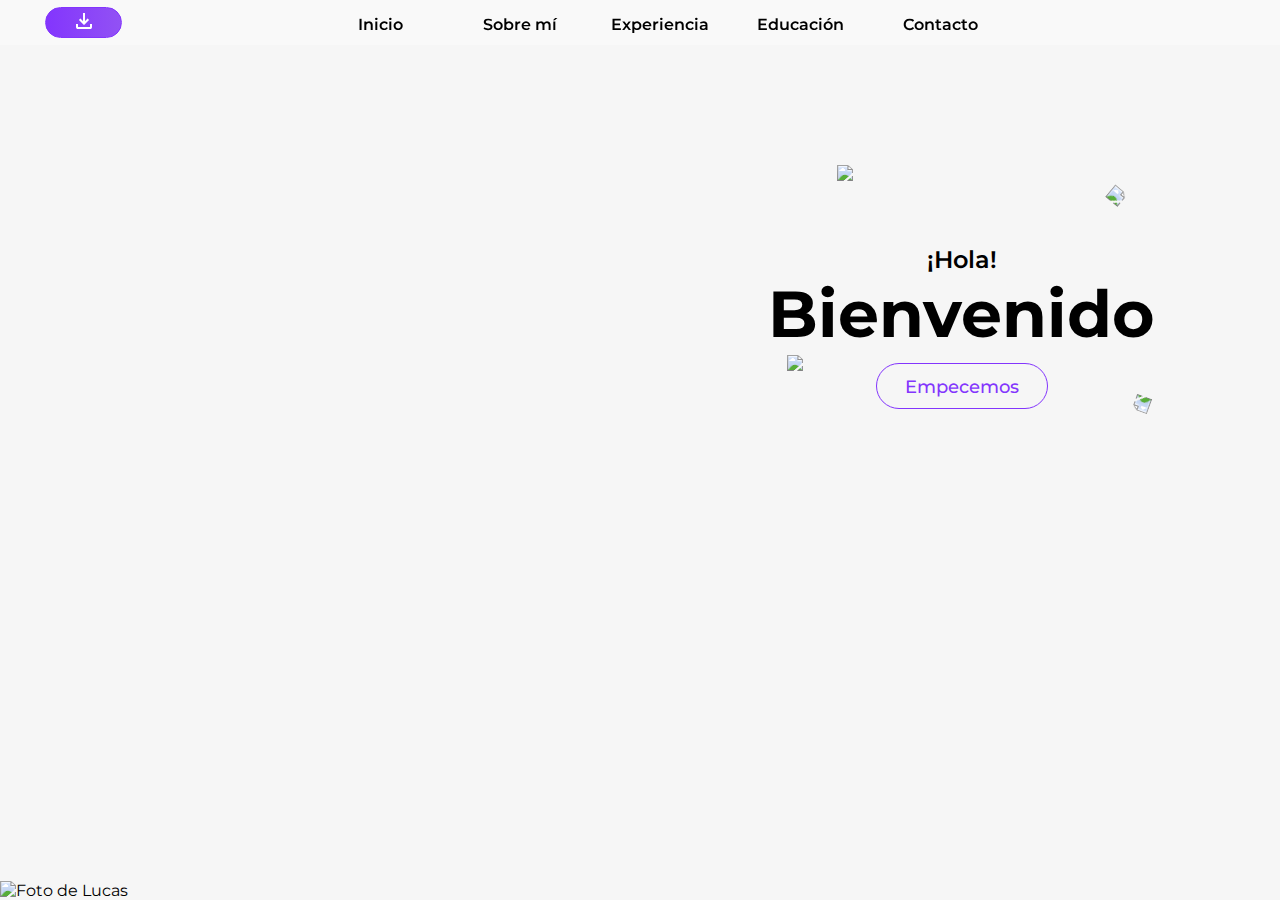
==== commit beb2cdf6: "Solo falta una capa de estilos" ====
--- a/Index.html
+++ b/Index.html
@@ -40,15 +40,19 @@
 
     <section id="mainindexblock">
 
-        <section id="indexblock">
-            <img id="imagenindex" src="https://lh3.googleusercontent.com/pw/AL9nZEUsUrHwEGpe4EDFGvpiYIMsUhgP1ycoMiQ3l0-CgTGz7_RAZbsXWkZx-DqBt7viKuoh9SEIlNBUZXbMzDI_e-8yvKMDNLJImQ0JRB9S02xfqmV3vnQbDFMdwe0whX_OdP-_3GzON7Pcq81nXIEv-Cq0=w1065-h969-no?authuser=0" alt="Foto de Lucas" class= "animate__animated animate__fadeIn">
-        </section>
+            <img id="imagenindex" src="https://lh3.googleusercontent.com/pw/AL9nZEVq2S79UUjQJqjn6wrZed1rov95AewFJfXulIILr_huNNgAu_yI2X_ug9NPxTBrZuifEZhayfh_NW4795USvaqSuYzqIEFI3XheStmpbh4kcfB-3WhOIGw1GgaE41T9nKHpFhCzrarOkXUacIs1o2Zd=w1065-h969-no?authuser=0" alt="Foto de Lucas" class= "animate__animated animate__fadeIn">
+
 
         <section id="indexblock-2">
+            <img id="resaltado" src="https://lh3.googleusercontent.com/pw/AL9nZEVlEVn4zFp7GPy0--sxyyi2KDPwVyxgQiw_CGADD-aZl8OJvWMyM3ZhkM5Aw_TgwTn0I8Bx2SeUGUcZMOQZg_aEq1AOeqG7ZAQTJfcmPtfiiel_gz-WREkGeAYTFnGaYulsF5q32bq6B51XEZLueZ9m=w211-h86-no?authuser=0">
+            <img id="resaltado-2" src="https://lh3.googleusercontent.com/pw/AL9nZEVSSV92MuABNcwb8kEM_KCAK7bWP3-5I7ElkcxjciC6AdWV_k34IS0P4lnMBvN18M97YenilGpKEp1cBZUlnzrysjkZuTa_JWI1Td3FvvaLi5tmDLHRGeBw3tMIdydCQyJPlNoEaU0nWCXySZm1sNiI=s456-no?authuser=0">
+            <img id="resaltado-3" src="https://cdn2.iconfinder.com/data/icons/arrow-5/512/arrow_pencil_left-large-512.png">
+            <img id="resaltado-4" src="https://cdn-icons-png.flaticon.com/512/64/64856.png">
+
             <h3 class= "animate__animated animate__fadeInDown">¡Hola!</h3>
             <h1 id="titulo" class= "animate__animated animate__fadeInDown">Bienvenido</h1>
             <section id="button-index"><a id="abutton" href="SobreMi.html" class= "animate__animated animate__slideInUp">  Empecemos </a>  </section>  
-            <p  class= "animate__animated animate__slideInUp"> Hacé clic para comenzar </p> 
+
            
         </section>
 
--- a/EstiloCV.css
+++ b/EstiloCV.css
@@ -3,8 +3,7 @@
     min-height: 200%;
     font-family: 'Montserrat', sans-serif;
     background-attachment: fixed;
-
-    background-color: #fafafa;
+    background-color: #f6f6f6;
     }
    /** Menu - NavBar*/
 ul,nav {
@@ -16,33 +15,34 @@
     justify-content: center;
     overflow: hidden;
     position: sticky;
-    background-color: rgba(255, 255, 255, 0.123);  -webkit-backdrop-filter: blur(1px);
+    background-color: rgba(255, 255, 255, 0.386);  -webkit-backdrop-filter: blur(1px);
     backdrop-filter: blur(8px);}
     nav {
         display: none;}
 li {
     display: inline-block;
     position: static;
-    margin-bottom: 1px;} 
+    margin-bottom: 1px;
+    margin-right: 30px;} 
     li a:hover {
-        color: #b48fd5;}
+        color: #8335fd;}
 a {
     display: block; 
     width: 110px;
     color: black;
-    padding: 15px 15px 15px 15px;
+    padding: 15px 0px 15px 0px;
     text-decoration: none;
-    font-size: 14px; font-weight: 600;}
+    font-size: 16px; font-weight: 600;}
    /** Elementos comunes a  mas de 1 pagina html */
 h1,h2,h3,h4,h5,h6,p {
-        margin: 0px;
-        width: fit-content;}
+    margin: 0px;
+    width: fit-content;}
 h1{ 
     font-weight:700;
     font-size: 65px;}
 h2{
-        font-weight:700;
-        font-size: 50px;} 
+    font-weight:700;
+    font-size: 50px;} 
 h3{
     font-weight: 600;
     font-size: 24px; 
@@ -55,7 +55,7 @@
     font-weight: 700;}
 h6 {
     font-size: 20px; 
-    color: #6752ad;
+    color: #8335FD;
     font-weight: 700;}
 p{  
     margin-top: 18px;
@@ -65,38 +65,39 @@
     font-weight: 400;}
 #white {
     color: #ffffff;}
-#abutton, #abutton-down {
-    border-radius: 5px;
-    border: 1px solid; 
-    background-color: #6752ad; 
-    color: white;
-    border-color: #6752ad;
+#abutton, #abutton-down{
+    border-radius: 100px;
+    border: 1px solid;  
+    border-color: #8335fd;
+    color: #8335FD;
     font-size: 18px; 
     font-weight: 500;
-    padding-top: 8px;
-    padding-bottom: 4px;
-    margin: 10px 0 10px 0;
-    width: fit-content;
+    padding-top: 12px;
+    padding-bottom: 8px;
+    margin: 10px 15px 10px 15px;
+    text-align: center;
+    width: 170px;
     height: 24px;
-    text-align: center;
     transition: 0.5s;}  
     #abutton-down {
-        background-color: transparent;
-        color: #6752ad;
+        background: radial-gradient(102.01% 2016.77% at 0% 100%, #8335FD 0%, #9252F4 100%);
+        color: #fff;
         position: absolute;
-        left: 40px;
+        left: 30px;
         top: -3px;
-        border-radius: 5px;
-        width: 25px;
-        border: 1px solid #6752ad;
-        padding-top: 1px;}
-        #abutton:hover, #abutton-down:hover {
         border-radius: 100px;
-        border: 1px solid;
-        border-color:#b28ed4;
-        background-color:#b28ed4; 
-        color: #ffffff;
-        font-weight: 500;}
+        width: 55px;
+        padding: 1px 10px 4px 10px;}
+            #abutton:hover, #abutton-down:hover {
+            background: radial-gradient(102.01% 2016.77% at 0% 100%, #8335FD 0%, #9252F4 100%);
+            border-radius: 100px;
+            margin-top: 5px;
+            border: 1px solid;
+            border-color:#8335fd;
+            color: #ffffff;
+            font-weight: 500;
+            transition: 0.5s;}
+
 #section-margin {
     position: relative;
     text-align: left;
@@ -112,21 +113,38 @@
         background-color: #fff }    
     #globodetexto-2 {
         color: rgb(255, 255, 255);
-        background-size: 400px;
-        background-image: url('https://i.ibb.co/x52pXf1/fondo.png');
-        background: linear-gradient(300deg,#32316a 0%,#1e1d88 25%,#6753ad 55%)}
+        background: radial-gradient(102.01% 2016.77% at 0% 100%, #8335FD 0%, #9252F4 100%);}
     #globodetexto-3 {
         color: rgb(255, 255, 255);
-        background-size: 1400px;
-        background-image: url('https://i.ibb.co/x52pXf1/fondo.png');
-        background: linear-gradient(340deg,#32316a 0%,#38368c 25%,#6753ad 55%)}
-#icono {
-        width:45px;
-        border-radius:10px ;
-        position: relative;
-        margin-bottom: 30px;}   
+        background: radial-gradient(102.01% 2016.77% at 0% 100%, #8335FD 0%, #9252F4 100%);}
+#resaltado {
+    width: 250px;
+    margin-top: -80px;
+    position: absolute;
+}
+#resaltado-2 {
+    width: 70px;
+    margin-top: -40px;
+    margin-left: 350px;
+    rotate: 40deg;
+    position: absolute;
+}
+#resaltado-3 {
+    width: 50px;
+    margin-right: 300px;
+    margin-top: 110px;
+    position: absolute;
+}
+#resaltado-4 {
+    width: 80px;
+    margin-left: 300px;
+    margin-top: 140px;
+    rotate: 200deg;
+    position: absolute;
+}
 footer {
-    background: #404040; 
+    background: #000000; 
+    color: white;
     overflow: hidden;
     text-align: center;
     position: static;
@@ -144,6 +162,21 @@
     position: absolute;
     margin-top: 4%;
     right: 0;}
+#button-inicio {
+    position: absolute;
+    margin-top: 4%;
+    left: 0; 
+}
+#section-icono {
+    width: 50px; height: 37px;
+    background: radial-gradient(102.01% 2016.77% at 0% 100%, #762AED 0%, #9252F4 65.63%); 
+    border-radius: 1000px;
+    color: #fff;
+    text-align: center;
+    padding-top: 12px;
+    position: relative;
+    margin-bottom: 30px;
+}
     /** Index */
 #imagenindex {
     position: absolute;
@@ -177,7 +210,7 @@
     border-radius: 500px;
     background-color: rgb(255, 255, 255);
     width: 250px;}
-    /** Experiencia */
+/** Experiencia */
 #primertrabajo {
     margin-top: 10px;
     border-bottom: solid; 
@@ -193,13 +226,14 @@
     margin-bottom: 20px;
     text-decoration: none;
     text-align: center;
+    align-items: center;
     font-size:30px;
     display: inline-block;
     justify-content: center;
-    padding: 0 0 0 0  ;    width: 38px; height: 38px;
+    padding: 5px 0 0 0  ;    width: 42px; height: 38px;
     border-radius: 300px;
     color:rgb(255, 255, 255);
-    background-color:#b28ed4;}
+    background-color:#0f0742;}
 #abrir:hover, #abrir-2:hover{
     background-color: rgb(0, 0, 0) ; color: white; }
 .flex{
@@ -259,17 +293,17 @@
 	cursor: pointer;}
     /** Educacion e Idiomas */
 #primerestudio {
-        margin-top: 10px;
+        margin-top: 20px;
         border-bottom: solid; 
         border-color: #e7e6e6;
         border-width: 0.5px;
-        padding-bottom: 40px;}
+        padding-bottom: 20px;}
 #segundoestudio {
-        margin-top: 30px;
+        margin-top: 40px;
         border-bottom: solid; 
         border-color: #e7e6e6;
         border-width: 0.5px;
-        padding-bottom: 10px;}
+        padding-bottom: 30px;}
 #tercerestudio {
         margin-top: 40px;
         padding-bottom: 20px;
@@ -300,12 +334,7 @@
     display: block;
     margin-top: 120px;  
     align-items: center;}
-#button-inicio {
-    position: absolute;
-    margin-top: 5%;
-    margin-bottom: 20%;
-    left: 10%; 
-} 
+
     /*Responsive*/
     @media screen and (max-width: 1100px) {
         #imagenindex {width: 800px; left:-100px;}
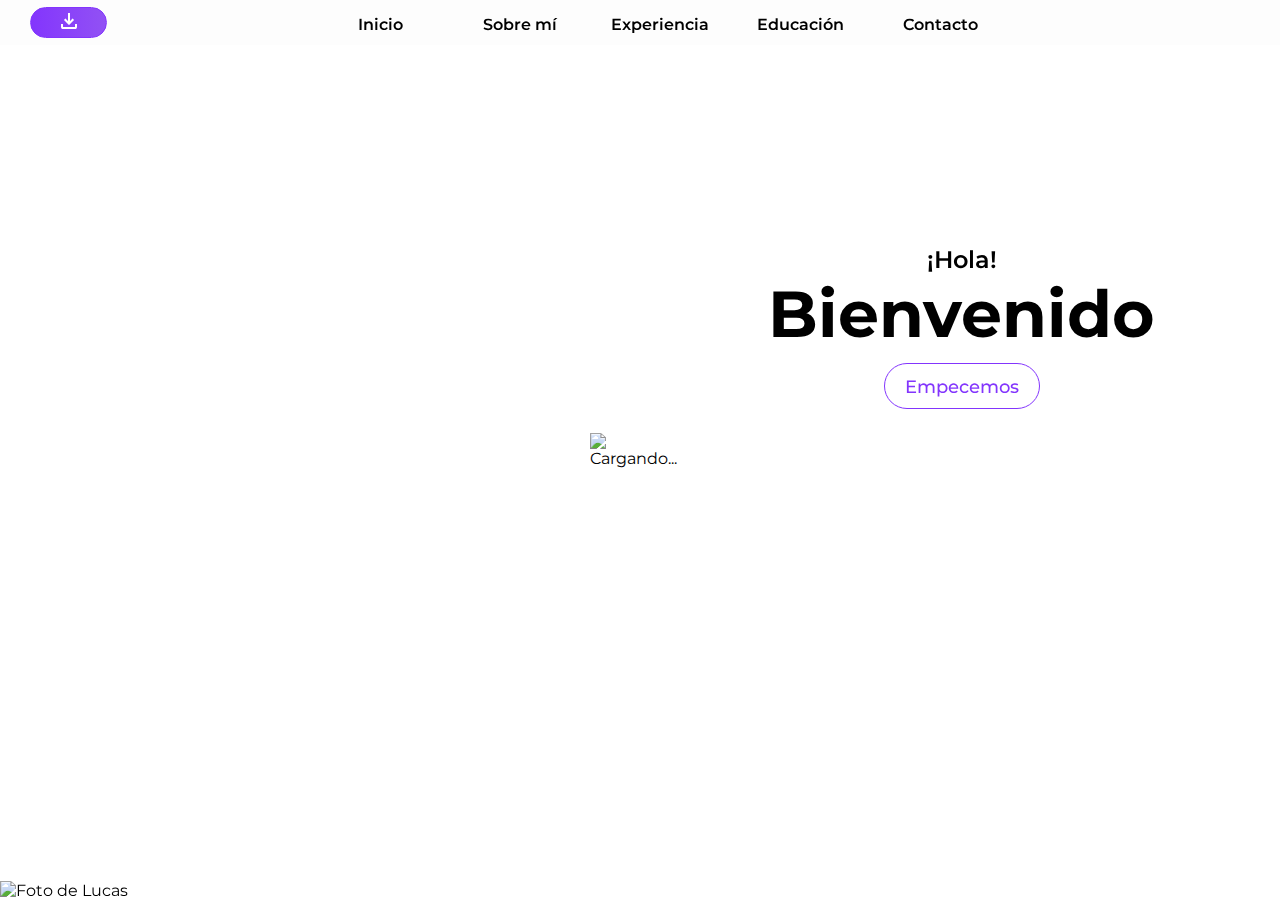
==== commit 248517b6: "Seguimos editando" ====
--- a/Index.html
+++ b/Index.html
@@ -14,10 +14,14 @@
      <!-- AGREGAR Icon--> 
     <link rel="icon" type="image/x-icon" href="/Users/lucasegallelli/Downloads/LogoCV.ico">
      <!-- Fuente--> 
-    <link rel="preconnect" href="https://fonts.googleapis.com"><link rel="preconnect" href="https://fonts.gstatic.com" crossorigin><link href="https://fonts.googleapis.com/css2?family=Montserrat:wght@100;300;400;500;600;700;800;900;&display=swap" rel="stylesheet">
+    <link rel="preconnect" href="https://fonts.googleapis.com"><link rel="preconnect" href="https://fonts.gstatic.com" crossorigin><link href="https://fonts.googleapis.com/css2?family=Montserrat:wght@100;300;500;600;700;800;900;&display=swap" rel="stylesheet">
 </head>
 
 <body>
+
+    <div class="loader">
+        <img class="loadermov" src="https://lh3.googleusercontent.com/pw/AL9nZEUckob2JpHHNYkAh9lgSwUPDZm6BB4oo65FBULL9-f2xIUh-i_uBw4a9Ag5z1SFTh4S72I50VVM7kcnsowQuO_CCE_p1Au6x73tZaafquDr1DNRQcxO24K00rO3xSj1Dp4xHuM1HLoqve9ymIMbDsHM=s200-no?authuser=0" alt="Cargando...">
+        </div>
 <!-- NavBar-->  
     <ul class= "animate__animated animate__slideInDown">
         <li><a id="abutton-down" href="https://drive.google.com/file/d/1R2vKkUDHqL-ujdQnLqTglg-j7vPukEaL/view?usp=sharing">  <span class="material-symbols-outlined">
@@ -39,16 +43,12 @@
 
 
     <section id="mainindexblock">
-
-            <img id="imagenindex" src="https://lh3.googleusercontent.com/pw/AL9nZEVq2S79UUjQJqjn6wrZed1rov95AewFJfXulIILr_huNNgAu_yI2X_ug9NPxTBrZuifEZhayfh_NW4795USvaqSuYzqIEFI3XheStmpbh4kcfB-3WhOIGw1GgaE41T9nKHpFhCzrarOkXUacIs1o2Zd=w1065-h969-no?authuser=0" alt="Foto de Lucas" class= "animate__animated animate__fadeIn">
+        
+            <img id="imagenindex" src="https://lh3.googleusercontent.com/pw/AL9nZEUk5hKLPCm_f9Qwc4u5mvziMDjwt7ubSQBgsxnKZV_Od-drj4y_up15bWEDFSE9FD5EqeuFrU29KG0p62SgoVcEMCCkVAmv3u_2ALVtAa3dEOKq7z8cmTCqHSqwMC9TjZv4b4_9dZemSlXWS7OSW4yx=w1065-h969-no?authuser=0" alt="Foto de Lucas" class= "animate__animated animate__fadeIn">
 
 
         <section id="indexblock-2">
-            <img id="resaltado" src="https://lh3.googleusercontent.com/pw/AL9nZEVlEVn4zFp7GPy0--sxyyi2KDPwVyxgQiw_CGADD-aZl8OJvWMyM3ZhkM5Aw_TgwTn0I8Bx2SeUGUcZMOQZg_aEq1AOeqG7ZAQTJfcmPtfiiel_gz-WREkGeAYTFnGaYulsF5q32bq6B51XEZLueZ9m=w211-h86-no?authuser=0">
-            <img id="resaltado-2" src="https://lh3.googleusercontent.com/pw/AL9nZEVSSV92MuABNcwb8kEM_KCAK7bWP3-5I7ElkcxjciC6AdWV_k34IS0P4lnMBvN18M97YenilGpKEp1cBZUlnzrysjkZuTa_JWI1Td3FvvaLi5tmDLHRGeBw3tMIdydCQyJPlNoEaU0nWCXySZm1sNiI=s456-no?authuser=0">
-            <img id="resaltado-3" src="https://cdn2.iconfinder.com/data/icons/arrow-5/512/arrow_pencil_left-large-512.png">
-            <img id="resaltado-4" src="https://cdn-icons-png.flaticon.com/512/64/64856.png">
-
+  
             <h3 class= "animate__animated animate__fadeInDown">¡Hola!</h3>
             <h1 id="titulo" class= "animate__animated animate__fadeInDown">Bienvenido</h1>
             <section id="button-index"><a id="abutton" href="SobreMi.html" class= "animate__animated animate__slideInUp">  Empecemos </a>  </section>  
--- a/EstiloCV.css
+++ b/EstiloCV.css
@@ -15,7 +15,7 @@
     justify-content: center;
     overflow: hidden;
     position: sticky;
-    background-color: rgba(255, 255, 255, 0.386);  -webkit-backdrop-filter: blur(1px);
+    background-color: #fafafa57;  -webkit-backdrop-filter: blur(1px);
     backdrop-filter: blur(8px);}
     nav {
         display: none;}
@@ -34,7 +34,7 @@
     text-decoration: none;
     font-size: 16px; font-weight: 600;}
    /** Elementos comunes a  mas de 1 pagina html */
-h1,h2,h3,h4,h5,h6,p {
+h1,h2,h3,h5,h6,p {
     margin: 0px;
     width: fit-content;}
 h1{ 
@@ -47,9 +47,6 @@
     font-weight: 600;
     font-size: 24px; 
     font-style: normal;}
-h4{ 
-    font-size: 42px; 
-    font-weight: 600;}
 h5 {
     font-size: 20px; 
     font-weight: 700;}
@@ -67,37 +64,33 @@
     color: #ffffff;}
 #abutton, #abutton-down{
     border-radius: 100px;
-    border: 1px solid;  
-    border-color: #8335fd;
+    border: 1px solid #8335fd;  
     color: #8335FD;
     font-size: 18px; 
     font-weight: 500;
-    padding-top: 12px;
-    padding-bottom: 8px;
-    margin: 10px 15px 10px 15px;
-    text-align: center;
-    width: 170px;
+    padding: 12px 20px 8px 20px;
+    margin: 10px 0px 10px 0px;
+    text-align: center;
+    width: fit-content;
     height: 24px;
     transition: 0.5s;}  
-    #abutton-down {
-        background: radial-gradient(102.01% 2016.77% at 0% 100%, #8335FD 0%, #9252F4 100%);
-        color: #fff;
-        position: absolute;
-        left: 30px;
-        top: -3px;
-        border-radius: 100px;
-        width: 55px;
-        padding: 1px 10px 4px 10px;}
-            #abutton:hover, #abutton-down:hover {
+#abutton-down {
+    background: radial-gradient(102.01% 2016.77% at 0% 100%, #8335FD 0%, #9252F4 100%);
+    color: #fff;
+    position: absolute;
+    left: 30px;
+    top: -3px;
+    border-radius: 100px;
+    width: 55px;
+    padding: 1px 10px 4px 10px;}
+         #abutton:hover, #abutton-down:hover {
             background: radial-gradient(102.01% 2016.77% at 0% 100%, #8335FD 0%, #9252F4 100%);
             border-radius: 100px;
-            margin-top: 5px;
-            border: 1px solid;
-            border-color:#8335fd;
+            margin-top: 7px;
+            border: 1px solid #8335fd;
             color: #ffffff;
             font-weight: 500;
             transition: 0.5s;}
-
 #section-margin {
     position: relative;
     text-align: left;
@@ -114,34 +107,6 @@
     #globodetexto-2 {
         color: rgb(255, 255, 255);
         background: radial-gradient(102.01% 2016.77% at 0% 100%, #8335FD 0%, #9252F4 100%);}
-    #globodetexto-3 {
-        color: rgb(255, 255, 255);
-        background: radial-gradient(102.01% 2016.77% at 0% 100%, #8335FD 0%, #9252F4 100%);}
-#resaltado {
-    width: 250px;
-    margin-top: -80px;
-    position: absolute;
-}
-#resaltado-2 {
-    width: 70px;
-    margin-top: -40px;
-    margin-left: 350px;
-    rotate: 40deg;
-    position: absolute;
-}
-#resaltado-3 {
-    width: 50px;
-    margin-right: 300px;
-    margin-top: 110px;
-    position: absolute;
-}
-#resaltado-4 {
-    width: 80px;
-    margin-left: 300px;
-    margin-top: 140px;
-    rotate: 200deg;
-    position: absolute;
-}
 footer {
     background: #000000; 
     color: white;
@@ -158,15 +123,14 @@
         margin-right: 10px;
         font-weight: 600;
         font-size: 14px;}
-#button-siguiente {
-    position: absolute;
-    margin-top: 4%;
-    right: 0;}
-#button-inicio {
-    position: absolute;
-    margin-top: 4%;
-    left: 0; 
-}
+
+#button-siguiente, #button-inicio {
+    position: absolute;
+    margin-top: 4%;}
+    #button-siguiente {
+        right: 0;}
+    #button-inicio {
+    left: 0; }
 #section-icono {
     width: 50px; height: 37px;
     background: radial-gradient(102.01% 2016.77% at 0% 100%, #762AED 0%, #9252F4 65.63%); 
@@ -175,8 +139,7 @@
     text-align: center;
     padding-top: 12px;
     position: relative;
-    margin-bottom: 30px;
-}
+    margin-bottom: 30px;}
     /** Index */
 #imagenindex {
     position: absolute;
@@ -196,10 +159,6 @@
 #buttonindex {
     margin-top: 40px;}
     /** Sobre mi */
-#conteiner {
-    display: flex;
-    flex-direction: row;
-    justify-content: space-between}
 #sobremi-titulo {
     margin-left: 45%;
     margin-bottom: 150px;}
@@ -214,7 +173,7 @@
 #primertrabajo {
     margin-top: 10px;
     border-bottom: solid; 
-    border-color: #e1e1e1;
+    border-color: #e8e8e8;
     border-width: 0.5px;
     padding-bottom: 20px;}
 #segundotrabajo {
@@ -244,8 +203,6 @@
     backdrop-filter: blur(1px);}
 .textos{
 	text-align: right;}
-#textos-div {
-    margin: 0;    padding: 0;}
 #ventana-modal {
     position: fixed; width: 100%;}
 .modal{
@@ -284,40 +241,36 @@
 .close{
     position: absolute;
     right: 15px;
+    top: 10px;
 	color: #d6d3d3;
     margin-bottom: 10px;
 	font-size:30px;}
         .close:hover{
-	color: rgb(233, 78, 78);
+	color: rgb(239, 32, 32);
 	text-decoration: none;
 	cursor: pointer;}
     /** Educacion e Idiomas */
 #primerestudio {
-        margin-top: 20px;
+        padding: 20px 0 20px 0;
         border-bottom: solid; 
-        border-color: #e7e6e6;
-        border-width: 0.5px;
-        padding-bottom: 20px;}
+        border-color: #e8e8e8;
+        border-width: 0.5px;}
 #segundoestudio {
-        margin-top: 40px;
+        padding: 40px 0 30px 0;
         border-bottom: solid; 
-        border-color: #e7e6e6;
-        border-width: 0.5px;
-        padding-bottom: 30px;}
+        border-color: #e8e8e8;
+        border-width: 0.5px;}
 #tercerestudio {
-        margin-top: 40px;
-        padding-bottom: 20px;
+        padding: 40px 0 20px 0;
         border-width: 0.5px;}
 #langsection {    
-    margin-top: 100px;
-    margin-bottom: 30px;}
+    margin: 100px 0 30px 0;}
 #Lic {
     width:100%;
     margin-top: 10px;  
     align-items: center;
     border-radius: 10px;}
-        /** Contacto */
-
+/** Contacto */
 #option-section {
     display: flex;
     flex-direction: row;
@@ -334,8 +287,13 @@
     display: block;
     margin-top: 120px;  
     align-items: center;}
-
-    /*Responsive*/
+#bye-block {
+    display: flex;
+    align-items: center;
+    justify-content: center;
+    margin-top: 100px;
+    margin-bottom: 50px;}
+/*Responsive*/
     @media screen and (max-width: 1100px) {
         #imagenindex {width: 800px; left:-100px;}
         #indexblock-2 {margin-left: 50%; margin-top: 100px}
@@ -346,7 +304,6 @@
         ul {display: none;}
         a {width: 45px;}
         .contenido-modal{width: 70%}
-        .textos{padding: 150px;}
         #Addme {display: none;}
         #conteiner { flex-direction: column;}
         #option-section,nav{ display:block;}
@@ -356,6 +313,39 @@
         #indexblock-2 { margin-left: 22%; margin-top: 80px}}
     @media screen and (max-width:580px){
         h1{font-size: 50px}
-        .textos{padding:50px}
         #imagenindex {width: 350px;left:0;}
-        #indexblock-2 { margin-left: 17%; margin-top: 80px}}+        #indexblock-2 { margin-left: 17%; margin-top: 80px}}
+
+
+.loader {
+    position: fixed;
+    z-index: 2000;
+    top: 0;
+    left: 0;
+    width: 100%;
+    height: 100%;
+    background-color: #ffffff;
+    display: flex;
+    justify-content: center;
+    align-items: center;
+}
+
+.loader.hidden {
+    animation: fadeOut; 
+    animation-duration: 1s;
+    animation-fill-mode: forwards;
+    z-index: -1000;
+
+    
+}
+/* VER ESTO */
+
+@keyframes fadeOut {
+    100% {
+    opacity:0;
+    visibility: hidden;
+}}
+
+.loadermov {
+    width: 100px;
+}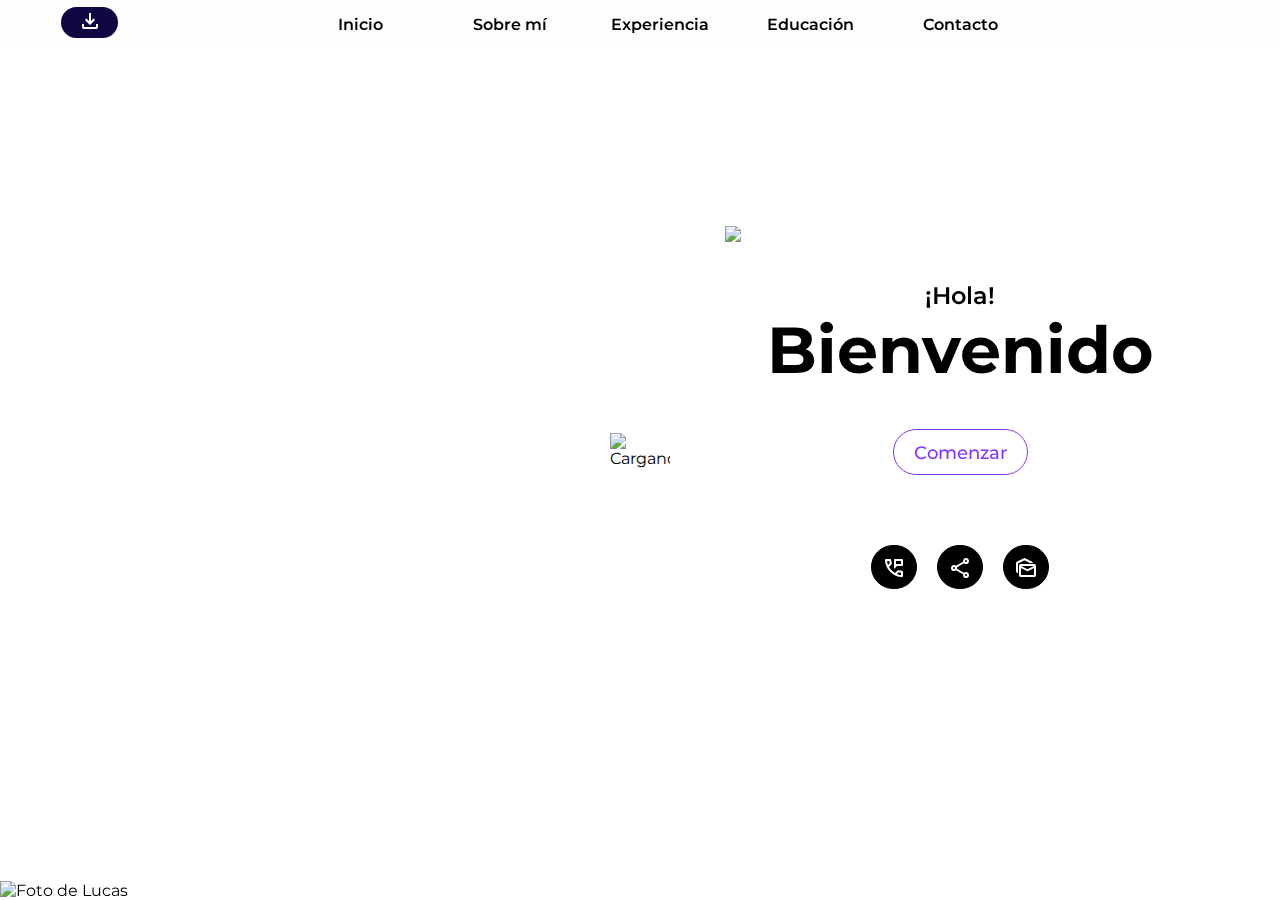
==== commit 77f91be9: "Hoy adaptamos mejor lo que es el responsive y algunos detalles esteticos" ====
--- a/Index.html
+++ b/Index.html
@@ -11,17 +11,17 @@
     <link rel="stylesheet" href="EstiloCV.css">
      <!-- Animacion de carga--> 
     <link rel="stylesheet" href="https://cdnjs.cloudflare.com/ajax/libs/animate.css/4.1.1/animate.min.css"/>
-     <!-- AGREGAR Icon--> 
-    <link rel="icon" type="image/x-icon" href="/Users/lucasegallelli/Downloads/LogoCV.ico">
-     <!-- Fuente--> 
+    <!-- AGREGAR Icon--> 
+    <link rel="icon" type="image/x-icon" href="https://lh3.googleusercontent.com/pw/AL9nZEVEVlDdNoJHTH0XM3G__hLCr32weLD9pwEEKoKMAbE29ONXZ7Pyl5jYobfy6h4L3fBcFm0KaSKAJPOvBgZ9sixxTUM-uziGRtrgQl3dUPZ_pR8JMuZzxLTq3p5aUkBRb3SPHTnQyw4xUzPvqpnufQsu=s80-no?authuser=0">
+    <!-- Fuente--> 
     <link rel="preconnect" href="https://fonts.googleapis.com"><link rel="preconnect" href="https://fonts.gstatic.com" crossorigin><link href="https://fonts.googleapis.com/css2?family=Montserrat:wght@100;300;500;600;700;800;900;&display=swap" rel="stylesheet">
 </head>
 
 <body>
-
+<!-- Loader-->  
     <div class="loader">
-        <img class="loadermov" src="https://lh3.googleusercontent.com/pw/AL9nZEUckob2JpHHNYkAh9lgSwUPDZm6BB4oo65FBULL9-f2xIUh-i_uBw4a9Ag5z1SFTh4S72I50VVM7kcnsowQuO_CCE_p1Au6x73tZaafquDr1DNRQcxO24K00rO3xSj1Dp4xHuM1HLoqve9ymIMbDsHM=s200-no?authuser=0" alt="Cargando...">
-        </div>
+        <img class="loadermov" src="https://lh3.googleusercontent.com/pw/AL9nZEXld9sDEPpATnI2EqKpIy5gu2dMoOWoLQkjWvMHl8mLWJAdqXmITxBXuO2sRxQqpI4HlmZ_Adnr4ONsSdC61viSiYvp0AfYhf9wumOG9JlI9t-CJEuxglVJoq4MiFj1ps6ghtMD3-GRIsXsSWHSA-qN=s200-no?authuser=0" alt="Cargando...">
+    </div>
 <!-- NavBar-->  
     <ul class= "animate__animated animate__slideInDown">
         <li><a id="abutton-down" href="https://drive.google.com/file/d/1R2vKkUDHqL-ujdQnLqTglg-j7vPukEaL/view?usp=sharing">  <span class="material-symbols-outlined">
@@ -40,23 +40,22 @@
         <li><a href="Educacion.html"><span class="material-symbols-outlined">    import_contacts</span></a></li>
         <li><a href="Contacto.html"><span class="material-symbols-outlined"><span class="material-symbols-outlined">    mail</span></a></li>
     </nav>
+    
+        <img id="imagenindex" src="https://lh3.googleusercontent.com/pw/AL9nZEUk5hKLPCm_f9Qwc4u5mvziMDjwt7ubSQBgsxnKZV_Od-drj4y_up15bWEDFSE9FD5EqeuFrU29KG0p62SgoVcEMCCkVAmv3u_2ALVtAa3dEOKq7z8cmTCqHSqwMC9TjZv4b4_9dZemSlXWS7OSW4yx=w1065-h969-no?authuser=0" alt="Foto de Lucas" class= "animate__animated animate__fadeIn">
 
-
-    <section id="mainindexblock">
-        
-            <img id="imagenindex" src="https://lh3.googleusercontent.com/pw/AL9nZEUk5hKLPCm_f9Qwc4u5mvziMDjwt7ubSQBgsxnKZV_Od-drj4y_up15bWEDFSE9FD5EqeuFrU29KG0p62SgoVcEMCCkVAmv3u_2ALVtAa3dEOKq7z8cmTCqHSqwMC9TjZv4b4_9dZemSlXWS7OSW4yx=w1065-h969-no?authuser=0" alt="Foto de Lucas" class= "animate__animated animate__fadeIn">
-
-
-        <section id="indexblock-2">
-  
-            <h3 class= "animate__animated animate__fadeInDown">¡Hola!</h3>
-            <h1 id="titulo" class= "animate__animated animate__fadeInDown">Bienvenido</h1>
-            <section id="button-index"><a id="abutton" href="SobreMi.html" class= "animate__animated animate__slideInUp">  Empecemos </a>  </section>  
-
-           
+        <section id="indexblock-2"  class= "animate__animated animate__fadeInDown">
+            <section> <img id="draws"src="https://lh3.googleusercontent.com/pw/AL9nZEV5dvMTffjmh73eV-9DW6Xye6Otl7ZoXlFNdBufEorL-LoypLN5WorwJub94WZG1G1I87RyuMb9cTH_nSenrf9zSCnNIPHP_NiXQZS1gkEdKKCZTcsBEWLQUzp96HrwPR7e2fp6_veWOeqDceKs-uGx=w809-h397-no?authuser=0"></section>
+            <h3>¡Hola!</h3>
+            <h1 id="titulo">Bienvenido</h1>
+            <section id="index-btn"><a id="abutton" href="SobreMi.html" class= "animate__animated animate__slideInUp">  Comenzar </a>  
+            </section>
+            <section class="socialnet">
+                <a id="abutton-net" href="https://wa.me/qr/OBXXH46CRA5AH1">   <span class="material-symbols-outlined"> perm_phone_msg</span></a>
+                <a id="abutton-net" href="https://www.linkedin.com/in/lucasegallelli/">  <span class="material-symbols-outlined">  share</span></a>
+                <a id="abutton-net" href="mailto: lucasegallelli@outlook.com?subject=Consulta">  <span class="material-symbols-outlined">mark_as_unread</span></a>
+            </section>  
         </section>
 
-    </section>
  <!-- JS--> 
  <script src="LEGCV.js"></script>
 </body>
--- a/EstiloCV.css
+++ b/EstiloCV.css
@@ -2,9 +2,10 @@
     margin: 0;
     min-height: 200%;
     font-family: 'Montserrat', sans-serif;
-    background-attachment: fixed;
-    background-color: #f6f6f6;
-    }
+    background-color: #fafafa;
+    background-position: relative;
+    background-size: 1700px;
+    background-image: url("https://lh3.googleusercontent.com/pw/AL9nZEW2wVOSSyu2bTVwzDxSEJfPLh9VZlQDft693I0SW1Zg2kTqMBmt1F-dIKdLHoZvKThTU2aZCdc38Z9XSk7hT_7DwOdIuD0-kIBeJLXoxW6TTOfkbs-Wp6Pw1c2Hw47egSTBeV-w7Vp_K5uy6qUEuWRU=w1059-h662-no?authuser=0");  }
    /** Menu - NavBar*/
 ul,nav {
     top: 0;  z-index: 1000;
@@ -23,16 +24,18 @@
     display: inline-block;
     position: static;
     margin-bottom: 1px;
-    margin-right: 30px;} 
+    margin-right: 40px;} 
     li a:hover {
         color: #8335fd;}
 a {
-    display: block; 
+    display: block;
     width: 110px;
     color: black;
     padding: 15px 0px 15px 0px;
     text-decoration: none;
     font-size: 16px; font-weight: 600;}
+a:hover {
+    color: #762AED;}
    /** Elementos comunes a  mas de 1 pagina html */
 h1,h2,h3,h5,h6,p {
     margin: 0px;
@@ -45,8 +48,7 @@
     font-size: 50px;} 
 h3{
     font-weight: 600;
-    font-size: 24px; 
-    font-style: normal;}
+    font-size: 24px; }
 h5 {
     font-size: 20px; 
     font-weight: 700;}
@@ -60,42 +62,53 @@
     text-align: justify; 
     font-size: 20px; 
     font-weight: 400;}
-#white {
-    color: #ffffff;}
-#abutton, #abutton-down{
+#abutton, #abutton-down,#abutton-net{
     border-radius: 100px;
     border: 1px solid #8335fd;  
     color: #8335FD;
     font-size: 18px; 
     font-weight: 500;
     padding: 12px 20px 8px 20px;
-    margin: 10px 0px 10px 0px;
+    margin: 40px 10px 30px 10px;
     text-align: center;
     width: fit-content;
-    height: 24px;
-    transition: 0.5s;}  
+    height: 24px;}  
+#abutton-net {
+    border: 1px solid #000000;  
+    color: #fff;
+    background-color: #000000;
+    padding: 10px 10px 8px 10px;
+}
 #abutton-down {
-    background: radial-gradient(102.01% 2016.77% at 0% 100%, #8335FD 0%, #9252F4 100%);
+    border: 1px solid transparent;  
+    background: radial-gradient(102.01% 2016.77% at 0% 100%, #0f0742 0%, #0f0742 100%);
     color: #fff;
     position: absolute;
-    left: 30px;
+    left: 4%;
     top: -3px;
+    margin-top: 10px;
     border-radius: 100px;
     width: 55px;
-    padding: 1px 10px 4px 10px;}
-         #abutton:hover, #abutton-down:hover {
+    padding: 1px 0px 4px 0px;}
+        #abutton:hover, #abutton-down:hover {
             background: radial-gradient(102.01% 2016.77% at 0% 100%, #8335FD 0%, #9252F4 100%);
             border-radius: 100px;
-            margin-top: 7px;
             border: 1px solid #8335fd;
             color: #ffffff;
             font-weight: 500;
             transition: 0.5s;}
+#button-siguiente, #button-inicio {
+    position: absolute;
+    margin-top: 4%;}
+        #button-siguiente {
+        right: 0;}
+        #button-inicio {
+    left: 0; }
 #section-margin {
     position: relative;
     text-align: left;
-    margin: 110px 20% 200px 20%;}
-#globodetexto,#globodetexto-2,#globodetexto-3  {
+    margin: 110px 20% 250px 20%;}
+#globodetexto,#globodetexto-2,#globodetexto-3 {
     margin-top: 30px;
     margin-bottom: 30px;
     padding: 30px 8% 30px 8%;
@@ -105,11 +118,18 @@
         color: rgb(31, 30, 30);
         background-color: #fff }    
     #globodetexto-2 {
+        padding: 15px 5% 15px 5%;
+        border-radius: 15px;
+        margin-left: 30px;
+        width: 300px;
+        height: fit-content;
         color: rgb(255, 255, 255);
         background: radial-gradient(102.01% 2016.77% at 0% 100%, #8335FD 0%, #9252F4 100%);}
+        #globodetexto-3 {
+        color: rgb(255, 255, 255);
+        background: radial-gradient(102.01% 2016.77% at 0% 100%, #100c2d 0%, #0f0742 100%);}
 footer {
     background: #000000; 
-    color: white;
     overflow: hidden;
     text-align: center;
     position: static;
@@ -117,20 +137,10 @@
     height: 90px;}
     #a-redes {
         color: white;
-        margin-top: 15%;
         width: fit-content;
-        margin-left: 10px;
-        margin-right: 10px;
+        margin: 15% 10px 0 0;
         font-weight: 600;
         font-size: 14px;}
-
-#button-siguiente, #button-inicio {
-    position: absolute;
-    margin-top: 4%;}
-    #button-siguiente {
-        right: 0;}
-    #button-inicio {
-    left: 0; }
 #section-icono {
     width: 50px; height: 37px;
     background: radial-gradient(102.01% 2016.77% at 0% 100%, #762AED 0%, #9252F4 65.63%); 
@@ -138,7 +148,6 @@
     color: #fff;
     text-align: center;
     padding-top: 12px;
-    position: relative;
     margin-bottom: 30px;}
     /** Index */
 #imagenindex {
@@ -152,12 +161,22 @@
     display: flex;
     flex-direction: column;
     align-items: center;
+    justify-content: center;
     height: 10px;
-    margin-top: 200px;
-    margin-left: 60%;
-    width:fit-content;}
-#buttonindex {
-    margin-top: 40px;}
+    margin-top: 400px;
+    margin-left: 50%;}
+#draws,#draws-2 {
+    position: absolute;
+    width: 460px;
+    margin-left: -235px;
+    margin-top: -55px;}
+#draws-2 {
+    margin-top: -70px;margin-top: -105px;}
+.socialnet {
+    display: flex;
+    flex-direction: row;
+    justify-content: space-between;
+}
     /** Sobre mi */
 #sobremi-titulo {
     margin-left: 45%;
@@ -225,7 +244,7 @@
 	animation-name: modal;
 	animation-duration: .7s;
     border-radius: 15px;}
-        @keyframes modal{
+@keyframes modal{
             from{top:-330px; opacity:0;}
             to{top:0; opacity:1;}}
 .modal-header {
@@ -251,10 +270,10 @@
 	cursor: pointer;}
     /** Educacion e Idiomas */
 #primerestudio {
-        padding: 20px 0 20px 0;
-        border-bottom: solid; 
-        border-color: #e8e8e8;
-        border-width: 0.5px;}
+    padding: 20px 0 20px 0;
+    border-bottom: solid; 
+    border-color: #e8e8e8;
+    border-width: 0.5px;}
 #segundoestudio {
         padding: 40px 0 30px 0;
         border-bottom: solid; 
@@ -274,33 +293,54 @@
 #option-section {
     display: flex;
     flex-direction: row;
-    justify-content: center;}
+    justify-content: space-evenly;}
 #QR {
-    width:200px;
-    margin-top: 40px;  
+    width:230px;
     align-items: center;}
-#QR-section {
-    margin-top: 20px;}
 #Addme {
-    width: 280px;
+    width: 120px;
     height: fit-content;
     display: block;
-    margin-top: 120px;  
+    margin-top: 67px;  
     align-items: center;}
 #bye-block {
     display: flex;
     align-items: center;
     justify-content: center;
+    flex-direction: column;
     margin-top: 100px;
-    margin-bottom: 50px;}
-/*Responsive*/
-    @media screen and (max-width: 1100px) {
+    margin-bottom: 100px;}
+/* Loader */
+.loader {
+    position: fixed;
+    z-index: 2000;
+    top: 0;
+    left: 0;
+    width: 100%;
+    height: 100%;
+    background-color: #ffffff;
+    display: flex;
+    justify-content: center;
+    align-items: center;}
+    .loadermov {width: 60px;}
+.loader.hidden {
+    animation-name: fadeOut; 
+    animation-duration: 1.5s;
+    animation-fill-mode: forwards;
+    z-index: -5000;}
+@keyframes fadeOut {
+    100% {
+    opacity:0;
+    visibility: hidden;}}
+    /*Responsive*/
+@media screen and (max-width: 1100px) {
+        li {margin-right: 15px;}
         #imagenindex {width: 800px; left:-100px;}
-        #indexblock-2 {margin-left: 50%; margin-top: 100px}
+        #indexblock-2 {margin-left: 40%; margin-top: 300px}
         #section-margin {margin-left: 10%; margin-right: 10%;}
         #imagen-sobremi {width: 0px}
         #sobremi-titulo {margin-left: 0;margin-bottom: 40px;}}
-    @media screen and (max-width: 840px) {
+@media screen and (max-width: 840px) {
         ul {display: none;}
         a {width: 45px;}
         .contenido-modal{width: 70%}
@@ -310,42 +350,15 @@
         #globodecontacto {width: 90%;height: 200px;}
         #redes{ height: 130px;}
         #imagenindex {width: 500px;left:0;bottom: 0;}
-        #indexblock-2 { margin-left: 22%; margin-top: 80px}}
-    @media screen and (max-width:580px){
-        h1{font-size: 50px}
-        #imagenindex {width: 350px;left:0;}
-        #indexblock-2 { margin-left: 17%; margin-top: 80px}}
-
-
-.loader {
-    position: fixed;
-    z-index: 2000;
-    top: 0;
-    left: 0;
-    width: 100%;
-    height: 100%;
-    background-color: #ffffff;
-    display: flex;
-    justify-content: center;
-    align-items: center;
-}
-
-.loader.hidden {
-    animation: fadeOut; 
-    animation-duration: 1s;
-    animation-fill-mode: forwards;
-    z-index: -1000;
-
-    
-}
-/* VER ESTO */
-
-@keyframes fadeOut {
-    100% {
-    opacity:0;
-    visibility: hidden;
-}}
-
-.loadermov {
-    width: 100px;
-}+        #indexblock-2 {margin-left: 0%; margin-top: 230px}}
+@media screen and (max-width:580px){
+        h2 {font-size: 35px;color: #8335FD;}
+        h1 {font-size: 50px;}
+        li {margin-right: 10px;}
+        .socialnet {
+ 
+        }
+        #draws, #draws-2, #imagenindex{display: none; }
+        #draws {width: 390px;margin-top: -40px;margin-left: -200px;}
+        #globodetexto-2 { margin-left: 0; width: 220px;}
+        #indexblock-2 {margin-left: 2%;margin-right: 5%;margin-top: 70%;}}
